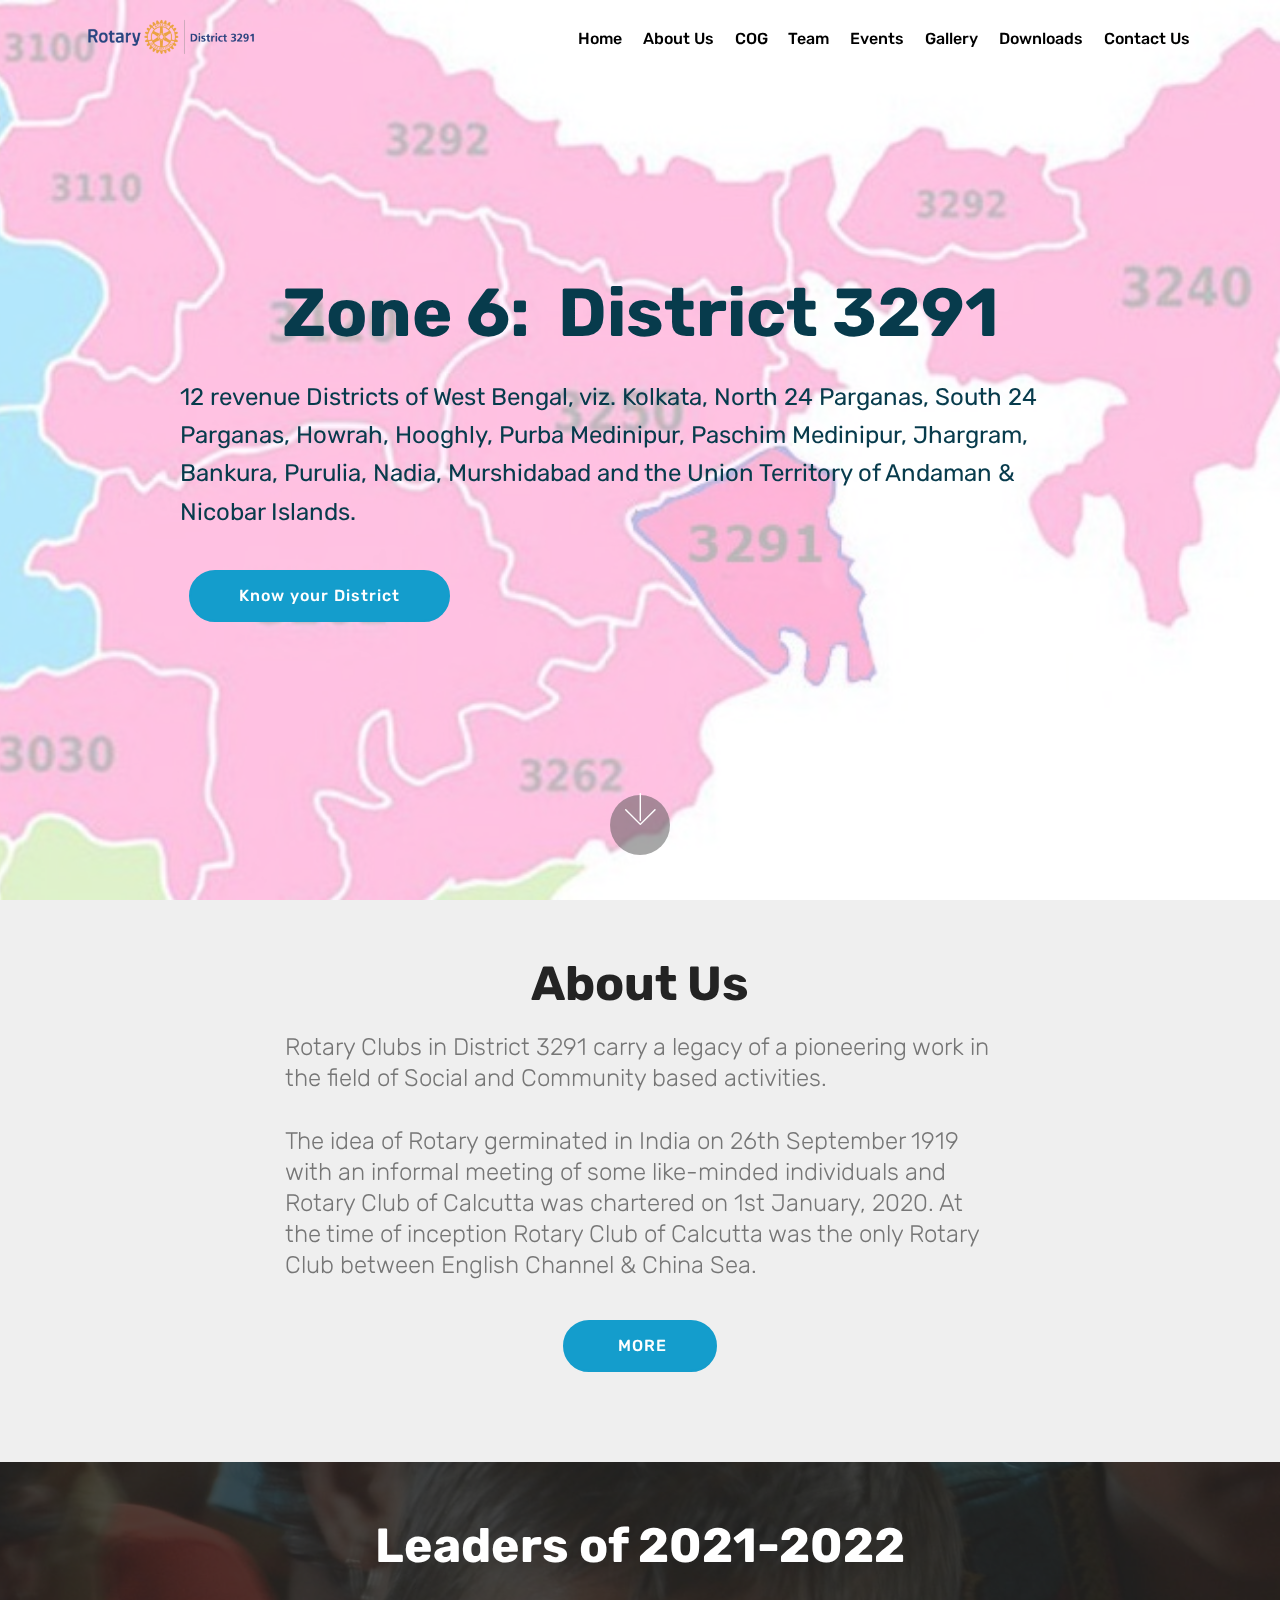
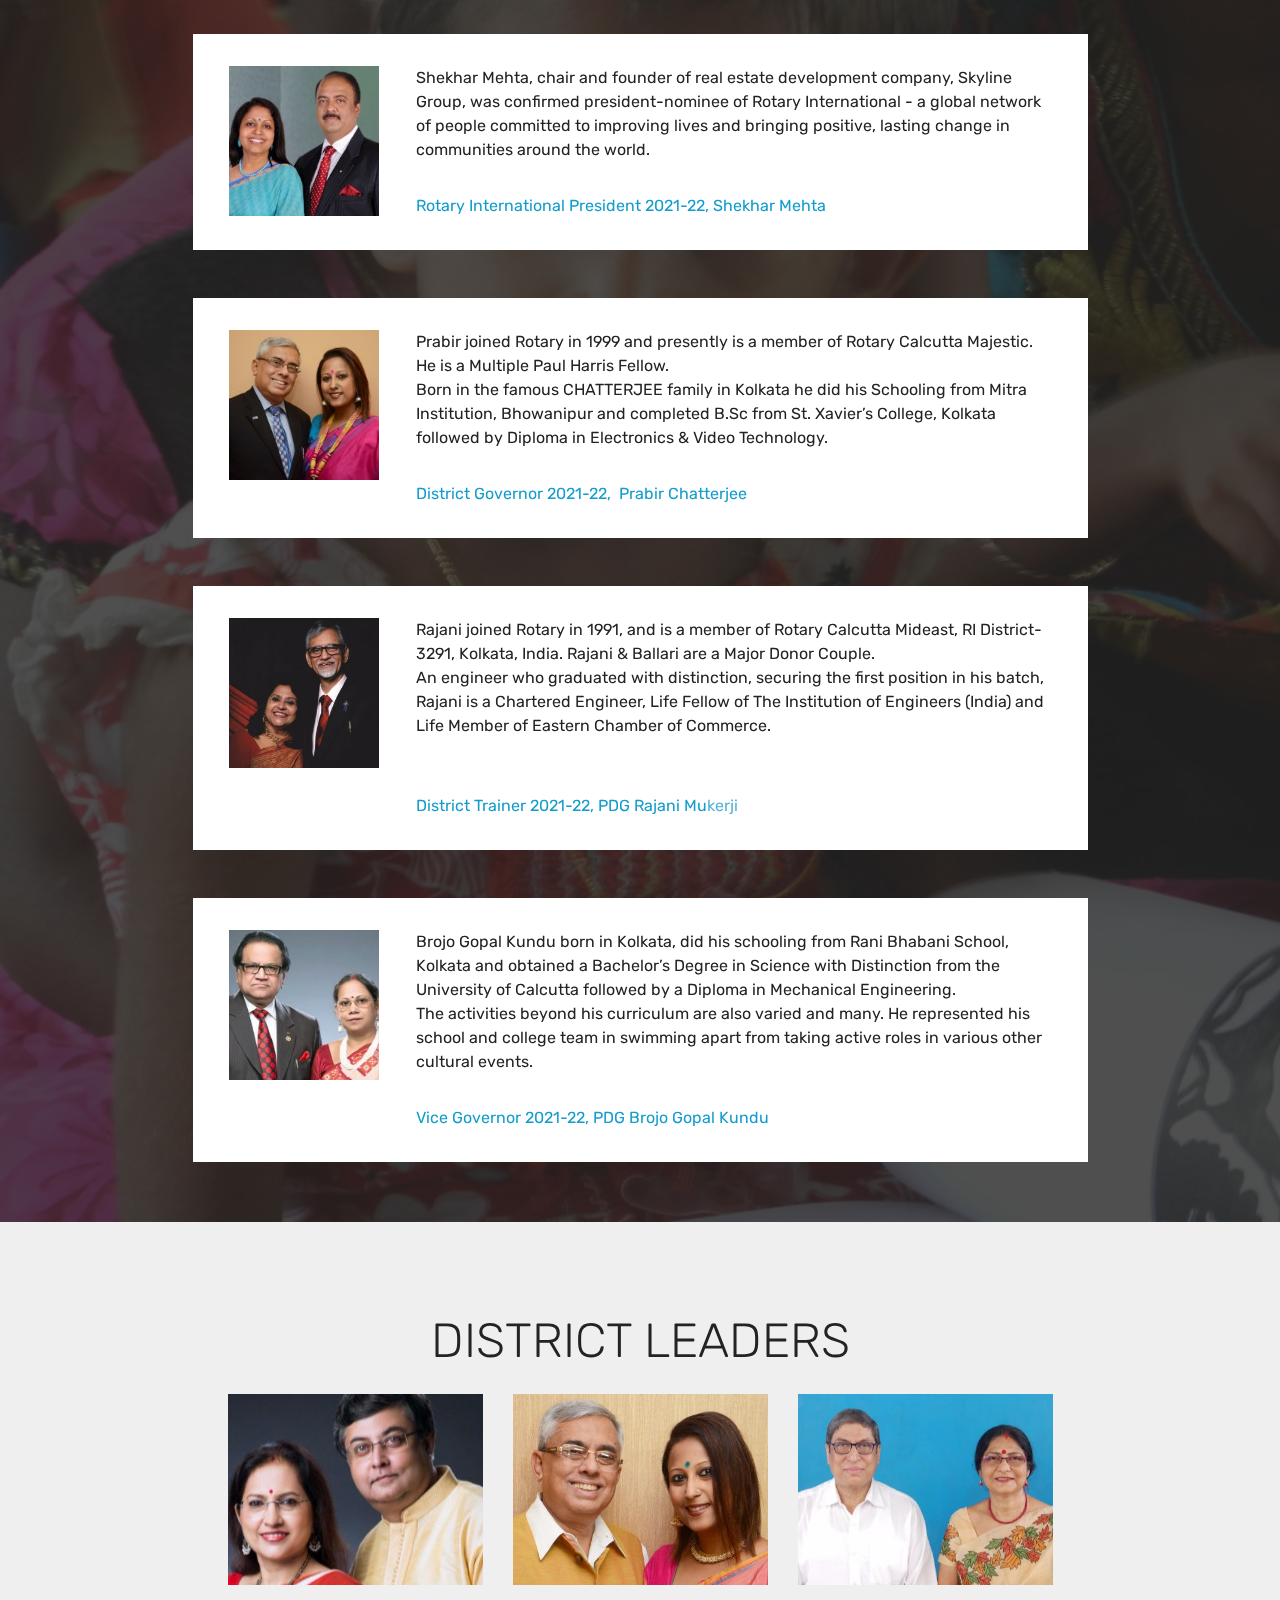
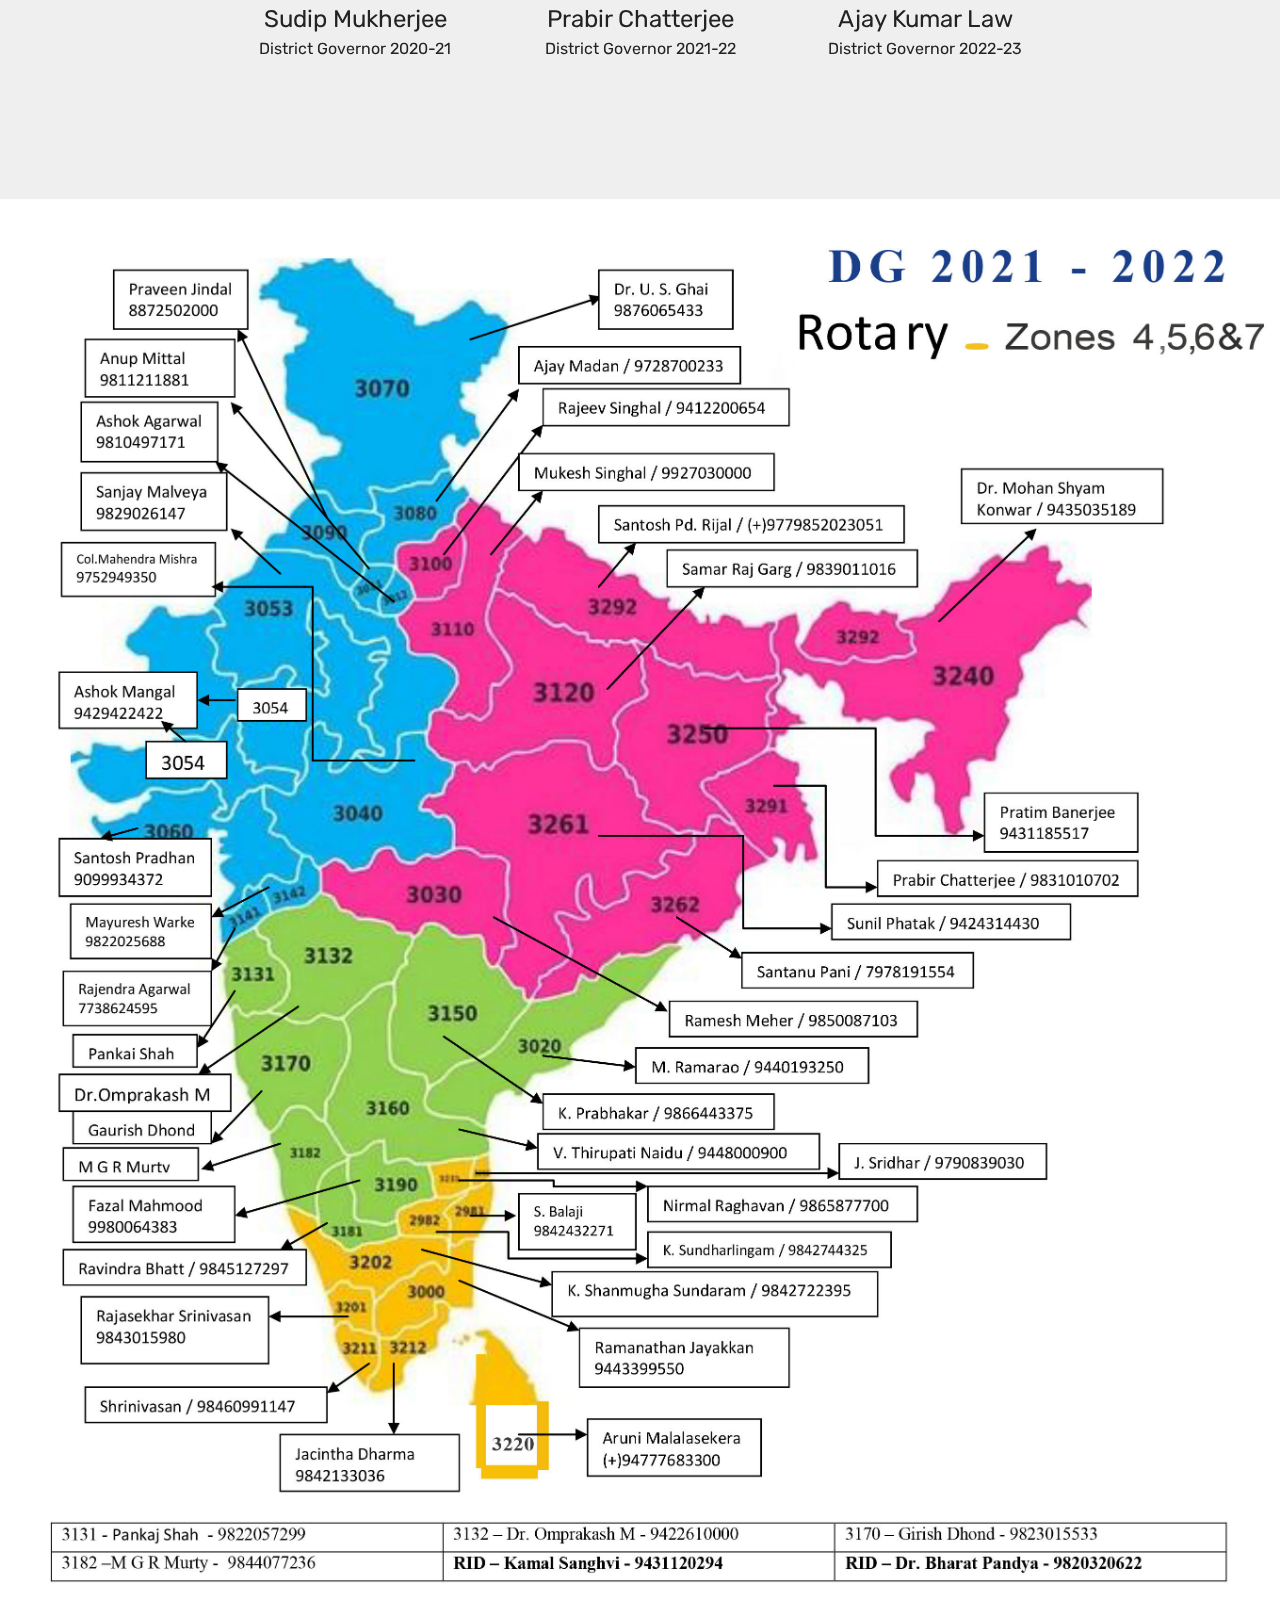
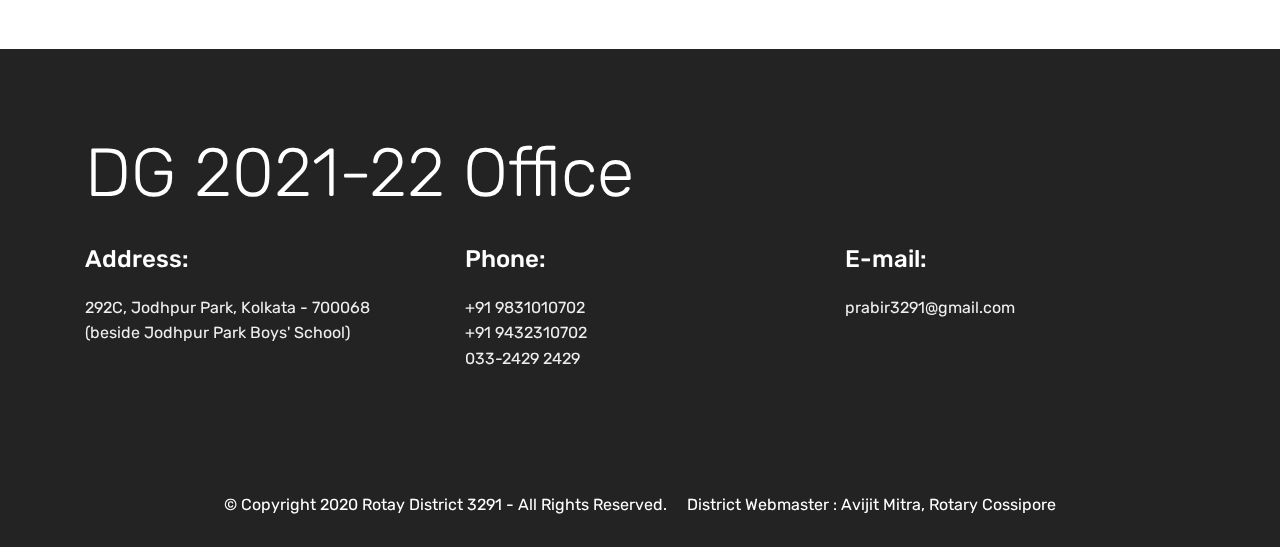
==== index.html @ 3cdf20ad "create github pages" ====
<!DOCTYPE html>
<html  >
<head>
  <!-- Site made with Mobirise Website Builder v4.12.3, https://mobirise.com -->
  <meta charset="UTF-8">
  <meta http-equiv="X-UA-Compatible" content="IE=edge">
  <meta name="generator" content="Mobirise v4.12.3, mobirise.com">
  <meta name="viewport" content="width=device-width, initial-scale=1, minimum-scale=1">
  <link rel="shortcut icon" href="assets/images/topbar-leftlogo-1.png" type="image/x-icon">
  <meta name="description" content="">
  
  
  <title>Home</title>
  <link rel="stylesheet" href="assets/web/assets/mobirise-icons/mobirise-icons.css">
  <link rel="stylesheet" href="assets/bootstrap/css/bootstrap.min.css">
  <link rel="stylesheet" href="assets/bootstrap/css/bootstrap-grid.min.css">
  <link rel="stylesheet" href="assets/bootstrap/css/bootstrap-reboot.min.css">
  <link rel="stylesheet" href="assets/socicon/css/styles.css">
  <link rel="stylesheet" href="assets/tether/tether.min.css">
  <link rel="stylesheet" href="assets/dropdown/css/style.css">
  <link rel="stylesheet" href="assets/theme/css/style.css">
  <link rel="preload" as="style" href="assets/mobirise/css/mbr-additional.css"><link rel="stylesheet" href="assets/mobirise/css/mbr-additional.css" type="text/css">
  
  
  
</head>
<body>
  <section class="menu cid-s2C6BsHjfB" once="menu" id="menu2-0">

    

    <nav class="navbar navbar-expand beta-menu navbar-dropdown align-items-center navbar-fixed-top navbar-toggleable-sm bg-color transparent">
        <button class="navbar-toggler navbar-toggler-right" type="button" data-toggle="collapse" data-target="#navbarSupportedContent" aria-controls="navbarSupportedContent" aria-expanded="false" aria-label="Toggle navigation">
            <div class="hamburger">
                <span></span>
                <span></span>
                <span></span>
                <span></span>
            </div>
        </button>
        <div class="menu-logo">
            <div class="navbar-brand">
                <span class="navbar-logo">
                    <a href="http://rotary3291.org">
                        <img src="assets/images/topbar-leftlogo-1.png" alt="Mobirise" title="" style="height: 3.8rem;">
                    </a>
                </span>
                
            </div>
        </div>
        <div class="collapse navbar-collapse" id="navbarSupportedContent">
            <ul class="navbar-nav nav-dropdown nav-right" data-app-modern-menu="true"><li class="nav-item">
                    <a class="nav-link link text-black display-4" href="index.html">
                        Home</a>
                </li>
                <li class="nav-item">
                    <a class="nav-link link text-black display-4" href="index.html#content4-g">
                        About Us
                    </a>
                </li><li class="nav-item"><a class="nav-link link text-black display-4" href="#top">
                        COG</a></li><li class="nav-item"><a class="nav-link link text-black display-4" href="#top">
                        Team</a></li><li class="nav-item"><a class="nav-link link text-black display-4" href="page7.html">
                        Events</a></li><li class="nav-item"><a class="nav-link link text-black display-4" href="page8.html">
                        Gallery</a></li><li class="nav-item"><a class="nav-link link text-black display-4" href="page3.html">Downloads</a></li><li class="nav-item"><a class="nav-link link text-black display-4" href="index.html#contacts2-i">Contact Us</a></li></ul>
            
        </div>
    </nav>
</section>

<section class="engine"><a href="https://mobirise.info/t">free amp templates</a></section><section class="cid-s2CjEfS41H mbr-fullscreen mbr-parallax-background" id="header2-1">

    

    <div class="mbr-overlay" style="opacity: 0.7; background-color: rgb(255, 255, 255);"></div>

    <div class="container align-center">
        <div class="row justify-content-md-center">
            <div class="mbr-white col-md-10">
                <h1 class="mbr-section-title mbr-bold pb-3 mbr-fonts-style display-1">Zone 6: &nbsp;District 3291</h1>
                
                <p class="mbr-text pb-3 mbr-fonts-style display-5">
                    12 revenue Districts of West Bengal, viz. Kolkata, North 24 Parganas, South 24 Parganas, Howrah, Hooghly, Purba Medinipur, Paschim Medinipur, Jhargram, Bankura, Purulia, Nadia, Murshidabad and the Union Territory of Andaman &amp; Nicobar Islands. 
                </p>
                <div class="mbr-section-btn"><a class="btn btn-md btn-primary display-4" href="page9.html">Know your District</a></div>
            </div>
        </div>
    </div>
    <div class="mbr-arrow hidden-sm-down" aria-hidden="true">
        <a href="#next">
            <i class="mbri-down mbr-iconfont"></i>
        </a>
    </div>
</section>

<section class="mbr-section content4 cid-s2OYn6eWuc" id="content4-g">

    

    <div class="container">
        <div class="media-container-row">
            <div class="title col-12 col-md-8">
                <h2 class="align-center pb-3 mbr-fonts-style display-2"><strong>
                    About Us</strong></h2>
                <h3 class="mbr-section-subtitle align-center mbr-light mbr-fonts-style display-5">Rotary Clubs in District 3291 carry a legacy of a pioneering work in the field of Social and Community based activities.<br><br> 
<div>
</div><div>The idea of Rotary germinated in India on 26th September 1919 with an informal meeting of some like-minded individuals and Rotary Club of Calcutta was chartered on 1st January, 2020. At the time of inception Rotary Club of Calcutta was the only Rotary Club between English Channel &amp; China Sea.
</div><div><span style="font-size: 1.5rem;"></span></div></h3>
                <div class="mbr-section-btn align-center py-4"><a class="btn btn-primary display-4" href="page4.html">&nbsp;MORE</a></div>
            </div>
        </div>
    </div>
</section>

<section class="testimonials4 cid-s2Oirqwtlj" id="testimonials4-a">

  

  <div class="mbr-overlay" style="opacity: 0.8; background-color: rgb(35, 35, 35);">
  </div>
  <div class="container">
    <h2 class="pb-3 mbr-fonts-style mbr-white align-center display-2"><strong>Leaders of 2021-2022</strong></h2>
    
    <div class="col-md-10 testimonials-container"> 
      

      
    <div class="testimonials-item">
        <div class="user row">
          <div class="col-lg-3 col-md-4">
            <div class="user_image">
              <img src="assets/images/005-2-300x214.jpeg" alt="" title="">
            </div>
          </div>
          <div class="testimonials-caption col-lg-9 col-md-8">
            <div class="user_text ">
              <p class="mbr-fonts-style  display-7">Shekhar Mehta, chair and founder of real estate development company, Skyline Group, was confirmed president-nominee of Rotary International - a global network of people committed to improving lives and bringing positive, lasting change in communities around the world.</p>
            </div>
            <div class="user_name mbr-bold mbr-fonts-style align-left pt-3 display-7">
                 <a href="page2.html">Rotary International President 2021-22, Shekhar Mehta</a></div>
            
          </div>
        </div>
      </div><div class="testimonials-item">
        <div class="user row">
          <div class="col-lg-3 col-md-4">
            <div class="user_image">
              <img src="assets/images/2-4-300x199.jpeg" alt="" title="">
            </div>
          </div>
          <div class="testimonials-caption col-lg-9 col-md-8">
            <div class="user_text">
              <p class="mbr-fonts-style  display-7">Prabir joined Rotary in 1999 and presently is a member of Rotary Calcutta Majestic. He is a Multiple Paul Harris Fellow. <br>Born in the famous CHATTERJEE family in Kolkata he did his Schooling from Mitra Institution, Bhowanipur and completed B.Sc from St. Xavier’s College, Kolkata followed by Diploma in Electronics &amp; Video Technology.&nbsp;</p>
            </div>
            <div class="user_name mbr-bold mbr-fonts-style align-left pt-3 display-7"><a href="page1.html">District Governor 2021-22, &nbsp;Prabir Chatterjee</a></div>
            
          </div>
        </div>
      </div><div class="testimonials-item">
        <div class="user row">
          <div class="col-lg-3 col-md-4">
            <div class="user_image">
              <img src="assets/images/rm-bm-14a-300x272.jpeg" alt="" title="">
            </div>
          </div>
          <div class="testimonials-caption col-lg-9 col-md-8">
            <div class="user_text">
              <p class="mbr-fonts-style  display-7">Rajani joined Rotary in 1991, and is a member of Rotary Calcutta Mideast, RI District-3291, Kolkata, India. Rajani &amp; Ballari are a Major Donor Couple.<br>An engineer who graduated with distinction, securing the first position in his batch, Rajani is a Chartered Engineer, Life Fellow of The Institution of Engineers (India) and Life Member of Eastern Chamber of Commerce.<br></p>
            </div>
            <div class="user_name mbr-bold mbr-fonts-style align-left pt-3 display-7"><br><a href="page5.html">District Trainer 2021-22, PDG Rajani Mu</a><span style="font-weight: normal;">kerji</span></div>
            
          </div>
        </div>
      </div><div class="testimonials-item">
        <div class="user row">
          <div class="col-lg-3 col-md-4">
            <div class="user_image">
              <img src="assets/images/bgk-300x214.jpeg" alt="" title="">
            </div>
          </div>
          <div class="testimonials-caption col-lg-9 col-md-8">
            <div class="user_text">
              <p class="mbr-fonts-style  display-7">Brojo Gopal Kundu born in Kolkata, did his schooling from Rani Bhabani School, Kolkata and obtained a Bachelor’s Degree in Science with Distinction from the University of Calcutta followed by a Diploma in Mechanical Engineering. <br>The activities beyond his curriculum are also varied and many. He represented his school and college team in swimming apart from taking active roles in various other cultural events. &nbsp;<br></p>
            </div>
            <div class="user_name mbr-bold mbr-fonts-style align-left pt-3 display-7"><a href="page6.html">Vice Governor 2021-22, PDG Brojo Gopal Kundu</a></div>
            
          </div>
        </div>
      </div></div>
  </div>
</section>

<section class="team1 cid-s2OCVdUwJq" id="team1-b">
    
    
    
    <div class="container align-center">
        <h2 class="pb-3 mbr-fonts-style mbr-section-title display-2">&nbsp;DISTRICT LEADERS&nbsp;</h2>
        
        <div class="row media-row">
            
        <div class="team-item col-lg-3 col-md-6">
                <div class="item-image">
                    <img src="assets/images/dge1-1-510x399.jpeg" alt="" title="">
                </div>
                <div class="item-caption py-3">
                    <div class="item-name px-2">
                        <p class="mbr-fonts-style display-5">
                           Sudip Mukherjee</p>
                    </div>
                    <div class="item-role px-2">
                        <p>District&nbsp;Governor 2020-21</p>
                    </div>
                    
                </div>
            </div><div class="team-item col-lg-3 col-md-6">
                <div class="item-image">
                    <img src="assets/images/prabirda2-510x530.jpeg" alt="" title="">
                </div>
                <div class="item-caption py-3">
                    <div class="item-name px-2">
                        <p class="mbr-fonts-style display-5">
                           Prabir Chatterjee</p>
                    </div>
                    <div class="item-role px-2">
                        <p>District Governor 2021-22</p>
                    </div>
                    
                </div>
            </div><div class="team-item col-lg-3 col-md-6">
                <div class="item-image">
                    <img src="assets/images/ajay-2-510x313.jpeg" alt="" title="">
                </div>
                <div class="item-caption py-3">
                    <div class="item-name px-2">
                        <p class="mbr-fonts-style display-5">
                           Ajay Kumar Law</p>
                    </div>
                    <div class="item-role px-2">
                        <p>District Governor 2022-23</p>
                    </div>
                    
                </div>
            </div></div>    
    </div>
</section>

<section class="cid-s2ZFSuMuQw" id="image2-11">

    

    <figure class="mbr-figure">
        <div class="image-block" style="width: 100%;">
            <img src="assets/images/dg-details-with-india-map-2717x3077.jpg" alt="Mobirise" title="">
            
        </div>
    </figure>
</section>

<section class="mbr-section contacts2 cid-s2P0OBvdbD" id="contacts2-i">
    <!---->
    
    <!---->
    <!--Overlay-->
    
    <!--Container-->
    <div class="container">
        <div class="row">
            <!--Titles-->
            <div class="title col-12">
                <h2 class="align-left mbr-fonts-style display-1">
                    DG 2021-22 Office</h2>
                
            </div>
            <div class="col-12">
                <div class="row justify-content-center">
                    <div class="col-12 col-md-4">
                        <div class="b b-adress">
                            <h5 class="align-left mbr-fonts-style m-0 display-5">
                                Address:
                            </h5>
                            <p class="mbr-text align-left mbr-fonts-style display-7">292C, Jodhpur Park, Kolkata - 700068<br>(beside Jodhpur Park Boys' School)</p>
                        </div>
                    </div>
                    <div class="col-12 col-md-4">
                        <div class="b b-phone">
                            <h5 class="align-left mbr-fonts-style m-0 display-5">
                                Phone:
                            </h5>
                            <p class="mbr-text align-left mbr-fonts-style display-7">
                                +91 9831010702<br>+91 9432310702<br>033-2429 2429</p>
                        </div>
                    </div>
                    <div class="col-12 col-md-4">
                        <div class="b b-mail">
                            <h5 class="align-left mbr-fonts-style m-0 display-5">
                                E-mail:
                            </h5>
                            <p class="mbr-text align-left mbr-fonts-style display-7">
                                prabir3291@gmail.com</p>
                        </div>
                    </div>
                </div>
            </div>
        </div>
    </div>
</section>

<section once="footers" class="cid-s2P0wBB7hu" id="footer6-h">

    

    

    <div class="container">
        <div class="media-container-row align-center mbr-white">
            <div class="col-12">
                <p class="mbr-text mb-0 mbr-fonts-style display-7">
                    © Copyright 2020 Rotay District 3291 - All Rights Reserved. &nbsp; &nbsp; District Webmaster : Avijit Mitra, Rotary Cossipore</p>
            </div>
        </div>
    </div>
</section>


  <script src="assets/web/assets/jquery/jquery.min.js"></script>
  <script src="assets/popper/popper.min.js"></script>
  <script src="assets/bootstrap/js/bootstrap.min.js"></script>
  <script src="assets/tether/tether.min.js"></script>
  <script src="assets/dropdown/js/nav-dropdown.js"></script>
  <script src="assets/dropdown/js/navbar-dropdown.js"></script>
  <script src="assets/touchswipe/jquery.touch-swipe.min.js"></script>
  <script src="assets/parallax/jarallax.min.js"></script>
  <script src="assets/smoothscroll/smooth-scroll.js"></script>
  <script src="assets/theme/js/script.js"></script>
  
  
</body>
</html>
---- assets/web/assets/mobirise-icons/mobirise-icons.css ----
@font-face {
  font-family: 'MobiriseIcons';
  src:  url('mobirise-icons.eot?spat4u');
  src:  url('mobirise-icons.eot?spat4u#iefix') format('embedded-opentype'),
    url('mobirise-icons.ttf?spat4u') format('truetype'),
    url('mobirise-icons.woff?spat4u') format('woff'),
    url('mobirise-icons.svg?spat4u#MobiriseIcons') format('svg');
  font-weight: normal;
  font-style: normal;
  font-display: swap;
}

[class^="mbri-"], [class*=" mbri-"] {
  /* use !important to prevent issues with browser extensions that change fonts */
  font-family: MobiriseIcons !important;
  speak: none;
  font-style: normal;
  font-weight: normal;
  font-variant: normal;
  text-transform: none;
  line-height: 1;

  /* Better Font Rendering =========== */
  -webkit-font-smoothing: antialiased;
  -moz-osx-font-smoothing: grayscale;
}

.mbri-add-submenu:before {
  content: "\e900";
}
.mbri-alert:before {
  content: "\e901";
}
.mbri-align-center:before {
  content: "\e902";
}
.mbri-align-justify:before {
  content: "\e903";
}
.mbri-align-left:before {
  content: "\e904";
}
.mbri-align-right:before {
  content: "\e905";
}
.mbri-android:before {
  content: "\e906";
}
.mbri-apple:before {
  content: "\e907";
}
.mbri-arrow-down:before {
  content: "\e908";
}
.mbri-arrow-next:before {
  content: "\e909";
}
.mbri-arrow-prev:before {
  content: "\e90a";
}
.mbri-arrow-up:before {
  content: "\e90b";
}
.mbri-bold:before {
  content: "\e90c";
}
.mbri-bookmark:before {
  content: "\e90d";
}
.mbri-bootstrap:before {
  content: "\e90e";
}
.mbri-briefcase:before {
  content: "\e90f";
}
.mbri-browse:before {
  content: "\e910";
}
.mbri-bulleted-list:before {
  content: "\e911";
}
.mbri-calendar:before {
  content: "\e912";
}
.mbri-camera:before {
  content: "\e913";
}
.mbri-cart-add:before {
  content: "\e914";
}
.mbri-cart-full:before {
  content: "\e915";
}
.mbri-cash:before {
  content: "\e916";
}
.mbri-change-style:before {
  content: "\e917";
}
.mbri-chat:before {
  content: "\e918";
}
.mbri-clock:before {
  content: "\e919";
}
.mbri-close:before {
  content: "\e91a";
}
.mbri-cloud:before {
  content: "\e91b";
}
.mbri-code:before {
  content: "\e91c";
}
.mbri-contact-form:before {
  content: "\e91d";
}
.mbri-credit-card:before {
  content: "\e91e";
}
.mbri-cursor-click:before {
  content: "\e91f";
}
.mbri-cust-feedback:before {
  content: "\e920";
}
.mbri-database:before {
  content: "\e921";
}
.mbri-delivery:before {
  content: "\e922";
}
.mbri-desktop:before {
  content: "\e923";
}
.mbri-devices:before {
  content: "\e924";
}
.mbri-down:before {
  content: "\e925";
}
.mbri-download:before {
  content: "\e989";
}
.mbri-drag-n-drop:before {
  content: "\e927";
}
.mbri-drag-n-drop2:before {
  content: "\e928";
}
.mbri-edit:before {
  content: "\e929";
}
.mbri-edit2:before {
  content: "\e92a";
}
.mbri-error:before {
  content: "\e92b";
}
.mbri-extension:before {
  content: "\e92c";
}
.mbri-features:before {
  content: "\e92d";
}
.mbri-file:before {
  content: "\e92e";
}
.mbri-flag:before {
  content: "\e92f";
}
.mbri-folder:before {
  content: "\e930";
}
.mbri-gift:before {
  content: "\e931";
}
.mbri-github:before {
  content: "\e932";
}
.mbri-globe:before {
  content: "\e933";
}
.mbri-globe-2:before {
  content: "\e934";
}
.mbri-growing-chart:before {
  content: "\e935";
}
.mbri-hearth:before {
  content: "\e936";
}
.mbri-help:before {
  content: "\e937";
}
.mbri-home:before {
  content: "\e938";
}
.mbri-hot-cup:before {
  content: "\e939";
}
.mbri-idea:before {
  content: "\e93a";
}
.mbri-image-gallery:before {
  content: "\e93b";
}
.mbri-image-slider:before {
  content: "\e93c";
}
.mbri-info:before {
  content: "\e93d";
}
.mbri-italic:before {
  content: "\e93e";
}
.mbri-key:before {
  content: "\e93f";
}
.mbri-laptop:before {
  content: "\e940";
}
.mbri-layers:before {
  content: "\e941";
}
.mbri-left-right:before {
  content: "\e942";
}
.mbri-left:before {
  content: "\e943";
}
.mbri-letter:before {
  content: "\e944";
}
.mbri-like:before {
  content: "\e945";
}
.mbri-link:before {
  content: "\e946";
}
.mbri-lock:before {
  content: "\e947";
}
.mbri-login:before {
  content: "\e948";
}
.mbri-logout:before {
  content: "\e949";
}
.mbri-magic-stick:before {
  content: "\e94a";
}
.mbri-map-pin:before {
  content: "\e94b";
}
.mbri-menu:before {
  content: "\e94c";
}
.mbri-mobile:before {
  content: "\e94d";
}
.mbri-mobile2:before {
  content: "\e94e";
}
.mbri-mobirise:before {
  content: "\e94f";
}
.mbri-more-horizontal:before {
  content: "\e950";
}
.mbri-more-vertical:before {
  content: "\e951";
}
.mbri-music:before {
  content: "\e952";
}
.mbri-new-file:before {
  content: "\e953";
}
.mbri-numbered-list:before {
  content: "\e954";
}
.mbri-opened-folder:before {
  content: "\e955";
}
.mbri-pages:before {
  content: "\e956";
}
.mbri-paper-plane:before {
  content: "\e957";
}
.mbri-paperclip:before {
  content: "\e958";
}
.mbri-photo:before {
  content: "\e959";
}
.mbri-photos:before {
  content: "\e95a";
}
.mbri-pin:before {
  content: "\e95b";
}
.mbri-play:before {
  content: "\e95c";
}
.mbri-plus:before {
  content: "\e95d";
}
.mbri-preview:before {
  content: "\e95e";
}
.mbri-print:before {
  content: "\e95f";
}
.mbri-protect:before {
  content: "\e960";
}
.mbri-question:before {
  content: "\e961";
}
.mbri-quote-left:before {
  content: "\e962";
}
.mbri-quote-right:before {
  content: "\e963";
}
.mbri-refresh:before {
  content: "\e964";
}
.mbri-responsive:before {
  content: "\e965";
}
.mbri-right:before {
  content: "\e966";
}
.mbri-rocket:before {
  content: "\e967";
}
.mbri-sad-face:before {
  content: "\e968";
}
.mbri-sale:before {
  content: "\e969";
}
.mbri-save:before {
  content: "\e96a";
}
.mbri-search:before {
  content: "\e96b";
}
.mbri-setting:before {
  content: "\e96c";
}
.mbri-setting2:before {
  content: "\e96d";
}
.mbri-setting3:before {
  content: "\e96e";
}
.mbri-share:before {
  content: "\e96f";
}
.mbri-shopping-bag:before {
  content: "\e970";
}
.mbri-shopping-basket:before {
  content: "\e971";
}
.mbri-shopping-cart:before {
  content: "\e972";
}
.mbri-sites:before {
  content: "\e973";
}
.mbri-smile-face:before {
  content: "\e974";
}
.mbri-speed:before {
  content: "\e975";
}
.mbri-star:before {
  content: "\e976";
}
.mbri-success:before {
  content: "\e977";
}
.mbri-sun:before {
  content: "\e978";
}
.mbri-sun2:before {
  content: "\e979";
}
.mbri-tablet:before {
  content: "\e97a";
}
.mbri-tablet-vertical:before {
  content: "\e97b";
}
.mbri-target:before {
  content: "\e97c";
}
.mbri-timer:before {
  content: "\e97d";
}
.mbri-to-ftp:before {
  content: "\e97e";
}
.mbri-to-local-drive:before {
  content: "\e97f";
}
.mbri-touch-swipe:before {
  content: "\e980";
}
.mbri-touch:before {
  content: "\e981";
}
.mbri-trash:before {
  content: "\e982";
}
.mbri-underline:before {
  content: "\e983";
}
.mbri-unlink:before {
  content: "\e984";
}
.mbri-unlock:before {
  content: "\e985";
}
.mbri-up-down:before {
  content: "\e986";
}
.mbri-up:before {
  content: "\e987";
}
.mbri-update:before {
  content: "\e988";
}
.mbri-upload:before {
 content: "\e926"; 
}
.mbri-user:before {
  content: "\e98a";
}
.mbri-user2:before {
  content: "\e98b";
}
.mbri-users:before {
  content: "\e98c";
}
.mbri-video:before {
  content: "\e98d";
}
.mbri-video-play:before {
  content: "\e98e";
}
.mbri-watch:before {
  content: "\e98f";
}
.mbri-website-theme:before {
  content: "\e990";
}
.mbri-wifi:before {
  content: "\e991";
}
.mbri-windows:before {
  content: "\e992";
}
.mbri-zoom-out:before {
  content: "\e993";
}
.mbri-redo:before {
  content: "\e994";
}
.mbri-undo:before {
  content: "\e995";
}
---- assets/socicon/css/styles.css ----
@charset "UTF-8";

@font-face {
  font-family: 'Socicon';
  src:  url('../fonts/socicon.eot');
  src:  url('../fonts/socicon.eot?#iefix') format('embedded-opentype'),
    url('../fonts/socicon.woff2') format('woff2'),
    url('../fonts/socicon.ttf') format('truetype'),
    url('../fonts/socicon.woff') format('woff'),
    url('../fonts/socicon.svg#socicon') format('svg');
  font-weight: normal;
  font-style: normal;
}

[data-icon]:before {
  font-family: "socicon" !important;
  content: attr(data-icon);
  font-style: normal !important;
  font-weight: normal !important;
  font-variant: normal !important;
  text-transform: none !important;
  speak: none;
  line-height: 1;
  -webkit-font-smoothing: antialiased;
  -moz-osx-font-smoothing: grayscale;
}

[class^="socicon-"], [class*=" socicon-"] {
  /* use !important to prevent issues with browser extensions that change fonts */
  font-family: 'Socicon' !important;
  speak: none;
  font-style: normal;
  font-weight: normal;
  font-variant: normal;
  text-transform: none;
  line-height: 1;

  /* Better Font Rendering =========== */
  -webkit-font-smoothing: antialiased;
  -moz-osx-font-smoothing: grayscale;
}

.socicon-eitaa:before {
  content: "\e97c";
}
.socicon-soroush:before {
  content: "\e97d";
}
.socicon-bale:before {
  content: "\e97e";
}
.socicon-zazzle:before {
  content: "\e97b";
}
.socicon-society6:before {
  content: "\e97a";
}
.socicon-redbubble:before {
  content: "\e979";
}
.socicon-avvo:before {
  content: "\e978";
}
.socicon-stitcher:before {
  content: "\e977";
}
.socicon-googlehangouts:before {
  content: "\e974";
}
.socicon-dlive:before {
  content: "\e975";
}
.socicon-vsco:before {
  content: "\e976";
}
.socicon-flipboard:before {
  content: "\e973";
}
.socicon-ubuntu:before {
  content: "\e958";
}
.socicon-artstation:before {
  content: "\e959";
}
.socicon-invision:before {
  content: "\e95a";
}
.socicon-torial:before {
  content: "\e95b";
}
.socicon-collectorz:before {
  content: "\e95c";
}
.socicon-seenthis:before {
  content: "\e95d";
}
.socicon-googleplaymusic:before {
  content: "\e95e";
}
.socicon-debian:before {
  content: "\e95f";
}
.socicon-filmfreeway:before {
  content: "\e960";
}
.socicon-gnome:before {
  content: "\e961";
}
.socicon-itchio:before {
  content: "\e962";
}
.socicon-jamendo:before {
  content: "\e963";
}
.socicon-mix:before {
  content: "\e964";
}
.socicon-sharepoint:before {
  content: "\e965";
}
.socicon-tinder:before {
  content: "\e966";
}
.socicon-windguru:before {
  content: "\e967";
}
.socicon-cdbaby:before {
  content: "\e968";
}
.socicon-elementaryos:before {
  content: "\e969";
}
.socicon-stage32:before {
  content: "\e96a";
}
.socicon-tiktok:before {
  content: "\e96b";
}
.socicon-gitter:before {
  content: "\e96c";
}
.socicon-letterboxd:before {
  content: "\e96d";
}
.socicon-threema:before {
  content: "\e96e";
}
.socicon-splice:before {
  content: "\e96f";
}
.socicon-metapop:before {
  content: "\e970";
}
.socicon-naver:before {
  content: "\e971";
}
.socicon-remote:before {
  content: "\e972";
}
.socicon-internet:before {
  content: "\e957";
}
.socicon-moddb:before {
  content: "\e94b";
}
.socicon-indiedb:before {
  content: "\e94c";
}
.socicon-traxsource:before {
  content: "\e94d";
}
.socicon-gamefor:before {
  content: "\e94e";
}
.socicon-pixiv:before {
  content: "\e94f";
}
.socicon-myanimelist:before {
  content: "\e950";
}
.socicon-blackberry:before {
  content: "\e951";
}
.socicon-wickr:before {
  content: "\e952";
}
.socicon-spip:before {
  content: "\e953";
}
.socicon-napster:before {
  content: "\e954";
}
.socicon-beatport:before {
  content: "\e955";
}
.socicon-hackerone:before {
  content: "\e956";
}
.socicon-hackernews:before {
  content: "\e946";
}
.socicon-smashwords:before {
  content: "\e947";
}
.socicon-kobo:before {
  content: "\e948";
}
.socicon-bookbub:before {
  content: "\e949";
}
.socicon-mailru:before {
  content: "\e94a";
}
.socicon-gitlab:before {
  content: "\e945";
}
.socicon-instructables:before {
  content: "\e944";
}
.socicon-portfolio:before {
  content: "\e943";
}
.socicon-codered:before {
  content: "\e940";
}
.socicon-origin:before {
  content: "\e941";
}
.socicon-nextdoor:before {
  content: "\e942";
}
.socicon-udemy:before {
  content: "\e93f";
}
.socicon-livemaster:before {
  content: "\e93e";
}
.socicon-crunchbase:before {
  content: "\e93b";
}
.socicon-homefy:before {
  content: "\e93c";
}
.socicon-calendly:before {
  content: "\e93d";
}
.socicon-realtor:before {
  content: "\e90f";
}
.socicon-tidal:before {
  content: "\e910";
}
.socicon-qobuz:before {
  content: "\e911";
}
.socicon-natgeo:before {
  content: "\e912";
}
.socicon-mastodon:before {
  content: "\e913";
}
.socicon-unsplash:before {
  content: "\e914";
}
.socicon-homeadvisor:before {
  content: "\e915";
}
.socicon-angieslist:before {
  content: "\e916";
}
.socicon-codepen:before {
  content: "\e917";
}
.socicon-slack:before {
  content: "\e918";
}
.socicon-openaigym:before {
  content: "\e919";
}
.socicon-logmein:before {
  content: "\e91a";
}
.socicon-fiverr:before {
  content: "\e91b";
}
.socicon-gotomeeting:before {
  content: "\e91c";
}
.socicon-aliexpress:before {
  content: "\e91d";
}
.socicon-guru:before {
  content: "\e91e";
}
.socicon-appstore:before {
  content: "\e91f";
}
.socicon-homes:before {
  content: "\e920";
}
.socicon-zoom:before {
  content: "\e921";
}
.socicon-alibaba:before {
  content: "\e922";
}
.socicon-craigslist:before {
  content: "\e923";
}
.socicon-wix:before {
  content: "\e924";
}
.socicon-redfin:before {
  content: "\e925";
}
.socicon-googlecalendar:before {
  content: "\e926";
}
.socicon-shopify:before {
  content: "\e927";
}
.socicon-freelancer:before {
  content: "\e928";
}
.socicon-seedrs:before {
  content: "\e929";
}
.socicon-bing:before {
  content: "\e92a";
}
.socicon-doodle:before {
  content: "\e92b";
}
.socicon-bonanza:before {
  content: "\e92c";
}
.socicon-squarespace:before {
  content: "\e92d";
}
.socicon-toptal:before {
  content: "\e92e";
}
.socicon-gust:before {
  content: "\e92f";
}
.socicon-ask:before {
  content: "\e930";
}
.socicon-trulia:before {
  content: "\e931";
}
.socicon-loomly:before {
  content: "\e932";
}
.socicon-ghost:before {
  content: "\e933";
}
.socicon-upwork:before {
  content: "\e934";
}
.socicon-fundable:before {
  content: "\e935";
}
.socicon-booking:before {
  content: "\e936";
}
.socicon-googlemaps:before {
  content: "\e937";
}
.socicon-zillow:before {
  content: "\e938";
}
.socicon-niconico:before {
  content: "\e939";
}
.socicon-toneden:before {
  content: "\e93a";
}
.socicon-augment:before {
  content: "\e908";
}
.socicon-bitbucket:before {
  content: "\e909";
}
.socicon-fyuse:before {
  content: "\e90a";
}
.socicon-yt-gaming:before {
  content: "\e90b";
}
.socicon-sketchfab:before {
  content: "\e90c";
}
.socicon-mobcrush:before {
  content: "\e90d";
}
.socicon-microsoft:before {
  content: "\e90e";
}
.socicon-pandora:before {
  content: "\e907";
}
.socicon-messenger:before {
  content: "\e906";
}
.socicon-gamewisp:before {
  content: "\e905";
}
.socicon-bloglovin:before {
  content: "\e904";
}
.socicon-tunein:before {
  content: "\e903";
}
.socicon-gamejolt:before {
  content: "\e901";
}
.socicon-trello:before {
  content: "\e902";
}
.socicon-spreadshirt:before {
  content: "\e900";
}
.socicon-500px:before {
  content: "\e000";
}
.socicon-8tracks:before {
  content: "\e001";
}
.socicon-airbnb:before {
  content: "\e002";
}
.socicon-alliance:before {
  content: "\e003";
}
.socicon-amazon:before {
  content: "\e004";
}
.socicon-amplement:before {
  content: "\e005";
}
.socicon-android:before {
  content: "\e006";
}
.socicon-angellist:before {
  content: "\e007";
}
.socicon-apple:before {
  content: "\e008";
}
.socicon-appnet:before {
  content: "\e009";
}
.socicon-baidu:before {
  content: "\e00a";
}
.socicon-bandcamp:before {
  content: "\e00b";
}
.socicon-battlenet:before {
  content: "\e00c";
}
.socicon-mixer:before {
  content: "\e00d";
}
.socicon-bebee:before {
  content: "\e00e";
}
.socicon-bebo:before {
  content: "\e00f";
}
.socicon-behance:before {
  content: "\e010";
}
.socicon-blizzard:before {
  content: "\e011";
}
.socicon-blogger:before {
  content: "\e012";
}
.socicon-buffer:before {
  content: "\e013";
}
.socicon-chrome:before {
  content: "\e014";
}
.socicon-coderwall:before {
  content: "\e015";
}
.socicon-curse:before {
  content: "\e016";
}
.socicon-dailymotion:before {
  content: "\e017";
}
.socicon-deezer:before {
  content: "\e018";
}
.socicon-delicious:before {
  content: "\e019";
}
.socicon-deviantart:before {
  content: "\e01a";
}
.socicon-diablo:before {
  content: "\e01b";
}
.socicon-digg:before {
  content: "\e01c";
}
.socicon-discord:before {
  content: "\e01d";
}
.socicon-disqus:before {
  content: "\e01e";
}
.socicon-douban:before {
  content: "\e01f";
}
.socicon-draugiem:before {
  content: "\e020";
}
.socicon-dribbble:before {
  content: "\e021";
}
.socicon-drupal:before {
  content: "\e022";
}
.socicon-ebay:before {
  content: "\e023";
}
.socicon-ello:before {
  content: "\e024";
}
.socicon-endomodo:before {
  content: "\e025";
}
.socicon-envato:before {
  content: "\e026";
}
.socicon-etsy:before {
  content: "\e027";
}
.socicon-facebook:before {
  content: "\e028";
}
.socicon-feedburner:before {
  content: "\e029";
}
.socicon-filmweb:before {
  content: "\e02a";
}
.socicon-firefox:before {
  content: "\e02b";
}
.socicon-flattr:before {
  content: "\e02c";
}
.socicon-flickr:before {
  content: "\e02d";
}
.socicon-formulr:before {
  content: "\e02e";
}
.socicon-forrst:before {
  content: "\e02f";
}
.socicon-foursquare:before {
  content: "\e030";
}
.socicon-friendfeed:before {
  content: "\e031";
}
.socicon-github:before {
  content: "\e032";
}
.socicon-goodreads:before {
  content: "\e033";
}
.socicon-google:before {
  content: "\e034";
}
.socicon-googlescholar:before {
  content: "\e035";
}
.socicon-googlegroups:before {
  content: "\e036";
}
.socicon-googlephotos:before {
  content: "\e037";
}
.socicon-googleplus:before {
  content: "\e038";
}
.socicon-grooveshark:before {
  content: "\e039";
}
.socicon-hackerrank:before {
  content: "\e03a";
}
.socicon-hearthstone:before {
  content: "\e03b";
}
.socicon-hellocoton:before {
  content: "\e03c";
}
.socicon-heroes:before {
  content: "\e03d";
}
.socicon-smashcast:before {
  content: "\e03e";
}
.socicon-horde:before {
  content: "\e03f";
}
.socicon-houzz:before {
  content: "\e040";
}
.socicon-icq:before {
  content: "\e041";
}
.socicon-identica:before {
  content: "\e042";
}
.socicon-imdb:before {
  content: "\e043";
}
.socicon-instagram:before {
  content: "\e044";
}
.socicon-issuu:before {
  content: "\e045";
}
.socicon-istock:before {
  content: "\e046";
}
.socicon-itunes:before {
  content: "\e047";
}
.socicon-keybase:before {
  content: "\e048";
}
.socicon-lanyrd:before {
  content: "\e049";
}
.socicon-lastfm:before {
  content: "\e04a";
}
.socicon-line:before {
  content: "\e04b";
}
.socicon-linkedin:before {
  content: "\e04c";
}
.socicon-livejournal:before {
  content: "\e04d";
}
.socicon-lyft:before {
  content: "\e04e";
}
.socicon-macos:before {
  content: "\e04f";
}
.socicon-mail:before {
  content: "\e050";
}
.socicon-medium:before {
  content: "\e051";
}
.socicon-meetup:before {
  content: "\e052";
}
.socicon-mixcloud:before {
  content: "\e053";
}
.socicon-modelmayhem:before {
  content: "\e054";
}
.socicon-mumble:before {
  content: "\e055";
}
.socicon-myspace:before {
  content: "\e056";
}
.socicon-newsvine:before {
  content: "\e057";
}
.socicon-nintendo:before {
  content: "\e058";
}
.socicon-npm:before {
  content: "\e059";
}
.socicon-odnoklassniki:before {
  content: "\e05a";
}
.socicon-openid:before {
  content: "\e05b";
}
.socicon-opera:before {
  content: "\e05c";
}
.socicon-outlook:before {
  content: "\e05d";
}
.socicon-overwatch:before {
  content: "\e05e";
}
.socicon-patreon:before {
  content: "\e05f";
}
.socicon-paypal:before {
  content: "\e060";
}
.socicon-periscope:before {
  content: "\e061";
}
.socicon-persona:before {
  content: "\e062";
}
.socicon-pinterest:before {
  content: "\e063";
}
.socicon-play:before {
  content: "\e064";
}
.socicon-player:before {
  content: "\e065";
}
.socicon-playstation:before {
  content: "\e066";
}
.socicon-pocket:before {
  content: "\e067";
}
.socicon-qq:before {
  content: "\e068";
}
.socicon-quora:before {
  content: "\e069";
}
.socicon-raidcall:before {
  content: "\e06a";
}
.socicon-ravelry:before {
  content: "\e06b";
}
.socicon-reddit:before {
  content: "\e06c";
}
.socicon-renren:before {
  content: "\e06d";
}
.socicon-researchgate:before {
  content: "\e06e";
}
.socicon-residentadvisor:before {
  content: "\e06f";
}
.socicon-reverbnation:before {
  content: "\e070";
}
.socicon-rss:before {
  content: "\e071";
}
.socicon-sharethis:before {
  content: "\e072";
}
.socicon-skype:before {
  content: "\e073";
}
.socicon-slideshare:before {
  content: "\e074";
}
.socicon-smugmug:before {
  content: "\e075";
}
.socicon-snapchat:before {
  content: "\e076";
}
.socicon-songkick:before {
  content: "\e077";
}
.socicon-soundcloud:before {
  content: "\e078";
}
.socicon-spotify:before {
  content: "\e079";
}
.socicon-stackexchange:before {
  content: "\e07a";
}
.socicon-stackoverflow:before {
  content: "\e07b";
}
.socicon-starcraft:before {
  content: "\e07c";
}
.socicon-stayfriends:before {
  content: "\e07d";
}
.socicon-steam:before {
  content: "\e07e";
}
.socicon-storehouse:before {
  content: "\e07f";
}
.socicon-strava:before {
  content: "\e080";
}
.socicon-streamjar:before {
  content: "\e081";
}
.socicon-stumbleupon:before {
  content: "\e082";
}
.socicon-swarm:before {
  content: "\e083";
}
.socicon-teamspeak:before {
  content: "\e084";
}
.socicon-teamviewer:before {
  content: "\e085";
}
.socicon-technorati:before {
  content: "\e086";
}
.socicon-telegram:before {
  content: "\e087";
}
.socicon-tripadvisor:before {
  content: "\e088";
}
.socicon-tripit:before {
  content: "\e089";
}
.socicon-triplej:before {
  content: "\e08a";
}
.socicon-tumblr:before {
  content: "\e08b";
}
.socicon-twitch:before {
  content: "\e08c";
}
.socicon-twitter:before {
  content: "\e08d";
}
.socicon-uber:before {
  content: "\e08e";
}
.socicon-ventrilo:before {
  content: "\e08f";
}
.socicon-viadeo:before {
  content: "\e090";
}
.socicon-viber:before {
  content: "\e091";
}
.socicon-viewbug:before {
  content: "\e092";
}
.socicon-vimeo:before {
  content: "\e093";
}
.socicon-vine:before {
  content: "\e094";
}
.socicon-vkontakte:before {
  content: "\e095";
}
.socicon-warcraft:before {
  content: "\e096";
}
.socicon-wechat:before {
  content: "\e097";
}
.socicon-weibo:before {
  content: "\e098";
}
.socicon-whatsapp:before {
  content: "\e099";
}
.socicon-wikipedia:before {
  content: "\e09a";
}
.socicon-windows:before {
  content: "\e09b";
}
.socicon-wordpress:before {
  content: "\e09c";
}
.socicon-wykop:before {
  content: "\e09d";
}
.socicon-xbox:before {
  content: "\e09e";
}
.socicon-xing:before {
  content: "\e09f";
}
.socicon-yahoo:before {
  content: "\e0a0";
}
.socicon-yammer:before {
  content: "\e0a1";
}
.socicon-yandex:before {
  content: "\e0a2";
}
.socicon-yelp:before {
  content: "\e0a3";
}
.socicon-younow:before {
  content: "\e0a4";
}
.socicon-youtube:before {
  content: "\e0a5";
}
.socicon-zapier:before {
  content: "\e0a6";
}
.socicon-zerply:before {
  content: "\e0a7";
}
.socicon-zomato:before {
  content: "\e0a8";
}
.socicon-zynga:before {
  content: "\e0a9";
}
---- assets/dropdown/css/style.css ----
.navbar-dropdown {
  left: 0;
  padding: 0;
  position: absolute;
  right: 0;
  top: 0;
  transition: all 0.45s ease;
  z-index: 1030;
  background: #282828; }
  .navbar-dropdown .navbar-logo {
    margin-right: 0.8rem;
    transition: margin 0.3s ease-in-out;
    vertical-align: middle; }
    .navbar-dropdown .navbar-logo img {
      height: 3.125rem;
      transition: all 0.3s ease-in-out; }
    .navbar-dropdown .navbar-logo.mbr-iconfont {
      font-size: 3.125rem;
      line-height: 3.125rem; }
  .navbar-dropdown .navbar-caption {
    font-weight: 700;
    white-space: normal;
    vertical-align: -4px;
    line-height: 3.125rem !important; }
    .navbar-dropdown .navbar-caption, .navbar-dropdown .navbar-caption:hover {
      color: inherit;
      text-decoration: none; }
  .navbar-dropdown .mbr-iconfont + .navbar-caption {
    vertical-align: -1px; }
  .navbar-dropdown.navbar-fixed-top {
    position: fixed; }
  .navbar-dropdown .navbar-brand span {
    vertical-align: -4px; }
  .navbar-dropdown.bg-color.transparent {
    background: none; }
  .navbar-dropdown.navbar-short .navbar-brand {
    padding: 0.625rem 0; }
    .navbar-dropdown.navbar-short .navbar-brand span {
      vertical-align: -1px; }
  .navbar-dropdown.navbar-short .navbar-caption {
    line-height: 2.375rem !important;
    vertical-align: -2px; }
  .navbar-dropdown.navbar-short .navbar-logo {
    margin-right: 0.5rem; }
    .navbar-dropdown.navbar-short .navbar-logo img {
      height: 2.375rem; }
    .navbar-dropdown.navbar-short .navbar-logo.mbr-iconfont {
      font-size: 2.375rem;
      line-height: 2.375rem; }
  .navbar-dropdown.navbar-short .mbr-table-cell {
    height: 3.625rem; }
  .navbar-dropdown .navbar-close {
    left: 0.6875rem;
    position: fixed;
    top: 0.75rem;
    z-index: 1000; }
  .navbar-dropdown .hamburger-icon {
    content: "";
    display: inline-block;
    vertical-align: middle;
    width: 16px;
    -webkit-box-shadow: 0 -6px 0 1px #282828,0 0 0 1px #282828,0 6px 0 1px #282828;
    -moz-box-shadow: 0 -6px 0 1px #282828,0 0 0 1px #282828,0 6px 0 1px #282828;
    box-shadow: 0 -6px 0 1px #282828,0 0 0 1px #282828,0 6px 0 1px #282828; }

.dropdown-menu .dropdown-toggle[data-toggle="dropdown-submenu"]::after {
  border-bottom: 0.35em solid transparent;
  border-left: 0.35em solid;
  border-right: 0;
  border-top: 0.35em solid transparent;
  margin-left: 0.3rem; }

.dropdown-menu .dropdown-item:focus {
  outline: 0; }

.nav-dropdown {
  font-size: 0.75rem;
  font-weight: 500;
  height: auto !important; }
  .nav-dropdown .nav-btn {
    padding-left: 1rem; }
  .nav-dropdown .link {
    margin: .667em 1.667em;
    font-weight: 500;
    padding: 0;
    transition: color .2s ease-in-out; }
    .nav-dropdown .link.dropdown-toggle {
      margin-right: 2.583em; }
      .nav-dropdown .link.dropdown-toggle::after {
        margin-left: .25rem;
        border-top: 0.35em solid;
        border-right: 0.35em solid transparent;
        border-left: 0.35em solid transparent;
        border-bottom: 0; }
      .nav-dropdown .link.dropdown-toggle[aria-expanded="true"] {
        margin: 0;
        padding: 0.667em 3.263em  0.667em 1.667em; }
  .nav-dropdown .link::after,
  .nav-dropdown .dropdown-item::after {
    color: inherit; }
  .nav-dropdown .btn {
    font-size: 0.75rem;
    font-weight: 700;
    letter-spacing: 0;
    margin-bottom: 0;
    padding-left: 1.25rem;
    padding-right: 1.25rem; }
  .nav-dropdown .dropdown-menu {
    border-radius: 0;
    border: 0;
    left: 0;
    margin: 0;
    padding-bottom: 1.25rem;
    padding-top: 1.25rem;
    position: relative; }
  .nav-dropdown .dropdown-submenu {
    margin-left: 0.125rem;
    top: 0; }
  .nav-dropdown .dropdown-item {
    font-weight: 500;
    line-height: 2;
    padding: 0.3846em 4.615em 0.3846em 1.5385em;
    position: relative;
    transition: color .2s ease-in-out, background-color .2s ease-in-out; }
    .nav-dropdown .dropdown-item::after {
      margin-top: -0.3077em;
      position: absolute;
      right: 1.1538em;
      top: 50%; }
    .nav-dropdown .dropdown-item:focus, .nav-dropdown .dropdown-item:hover {
      background: none; }

@media (max-width: 767px) {
  .nav-dropdown.navbar-toggleable-sm {
    bottom: 0;
    display: none;
    left: 0;
    overflow-x: hidden;
    position: fixed;
    top: 0;
    transform: translateX(-100%);
    -ms-transform: translateX(-100%);
    -webkit-transform: translateX(-100%);
    width: 18.75rem;
    z-index: 999; } }
.nav-dropdown.navbar-toggleable-xl {
  bottom: 0;
  display: none;
  left: 0;
  overflow-x: hidden;
  position: fixed;
  top: 0;
  transform: translateX(-100%);
  -ms-transform: translateX(-100%);
  -webkit-transform: translateX(-100%);
  width: 18.75rem;
  z-index: 999; }

.nav-dropdown-sm {
  display: block !important;
  overflow-x: hidden;
  overflow: auto;
  padding-top: 3.875rem; }
  .nav-dropdown-sm::after {
    content: "";
    display: block;
    height: 3rem;
    width: 100%; }
  .nav-dropdown-sm.collapse.in ~ .navbar-close {
    display: block !important; }
  .nav-dropdown-sm.collapsing, .nav-dropdown-sm.collapse.in {
    transform: translateX(0);
    -ms-transform: translateX(0);
    -webkit-transform: translateX(0);
    transition: all 0.25s ease-out;
    -webkit-transition: all 0.25s ease-out;
    background: #282828; }
  .nav-dropdown-sm.collapsing[aria-expanded="false"] {
    transform: translateX(-100%);
    -ms-transform: translateX(-100%);
    -webkit-transform: translateX(-100%); }
  .nav-dropdown-sm .nav-item {
    display: block;
    margin-left: 0 !important;
    padding-left: 0; }
  .nav-dropdown-sm .link,
  .nav-dropdown-sm .dropdown-item {
    border-top: 1px dotted rgba(255, 255, 255, 0.1);
    font-size: 0.8125rem;
    line-height: 1.6;
    margin: 0 !important;
    padding: 0.875rem 2.4rem 0.875rem 1.5625rem !important;
    position: relative;
    white-space: normal; }
    .nav-dropdown-sm .link:focus, .nav-dropdown-sm .link:hover,
    .nav-dropdown-sm .dropdown-item:focus,
    .nav-dropdown-sm .dropdown-item:hover {
      background: rgba(0, 0, 0, 0.2) !important;
      color: #c0a375; }
  .nav-dropdown-sm .nav-btn {
    position: relative;
    padding: 1.5625rem 1.5625rem 0 1.5625rem; }
    .nav-dropdown-sm .nav-btn::before {
      border-top: 1px dotted rgba(255, 255, 255, 0.1);
      content: "";
      left: 0;
      position: absolute;
      top: 0;
      width: 100%; }
    .nav-dropdown-sm .nav-btn + .nav-btn {
      padding-top: 0.625rem; }
      .nav-dropdown-sm .nav-btn + .nav-btn::before {
        display: none; }
  .nav-dropdown-sm .btn {
    padding: 0.625rem 0; }
  .nav-dropdown-sm .dropdown-toggle[data-toggle="dropdown-submenu"]::after {
    margin-left: .25rem;
    border-top: 0.35em solid;
    border-right: 0.35em solid transparent;
    border-left: 0.35em solid transparent;
    border-bottom: 0; }
  .nav-dropdown-sm .dropdown-toggle[data-toggle="dropdown-submenu"][aria-expanded="true"]::after {
    border-top: 0;
    border-right: 0.35em solid transparent;
    border-left: 0.35em solid transparent;
    border-bottom: 0.35em solid; }
  .nav-dropdown-sm .dropdown-menu {
    margin: 0;
    padding: 0;
    position: relative;
    top: 0;
    left: 0;
    width: 100%;
    border: 0;
    float: none;
    border-radius: 0;
    background: none; }
  .nav-dropdown-sm .dropdown-submenu {
    left: 100%;
    margin-left: 0.125rem;
    margin-top: -1.25rem;
    top: 0; }

.navbar-toggleable-sm .nav-dropdown .dropdown-menu {
  position: absolute; }

.navbar-toggleable-sm .nav-dropdown .dropdown-submenu {
  left: 100%;
  margin-left: 0.125rem;
  margin-top: -1.25rem;
  top: 0; }

.navbar-toggleable-sm.opened .nav-dropdown .dropdown-menu {
  position: relative; }

.navbar-toggleable-sm.opened .nav-dropdown .dropdown-submenu {
  left: 0;
  margin-left: 00rem;
  margin-top: 0rem;
  top: 0; }

.is-builder .nav-dropdown.collapsing {
  transition: none !important; }

/*# sourceMappingURL=style.css.map */
---- assets/theme/css/style.css ----
@charset "UTF-8";
/*!
 * Mobirise v4 theme (https://mobirise.com/)
 * Copyright 2017 Mobirise
 */
section {
  background-color: #eeeeee;
}

body {
  font-style: normal;
  line-height: 1.5;
}

section,
.container,
.container-fluid {
  position: relative;
  word-wrap: break-word;
}

a.mbr-iconfont:hover {
  text-decoration: none;
}

.article .lead p,
.article .lead ul,
.article .lead ol,
.article .lead pre,
.article .lead blockquote {
  margin-bottom: 0;
}

ul,
ol,
pre,
blockquote {
  margin-bottom: 2.3125rem;
}

pre {
  background: #f4f4f4;
  padding: 10px 24px;
  white-space: pre-wrap;
}

.inactive {
  -webkit-user-select: none;
  -moz-user-select: none;
  -ms-user-select: none;
  user-select: none;
  pointer-events: none;
  -webkit-user-drag: none;
  user-drag: none;
}

.mbr-section__comments .row {
  justify-content: center;
  -webkit-justify-content: center;
}

a {
  font-style: normal;
  font-weight: 400;
  cursor: pointer;
}
a, a:hover {
  text-decoration: none;
}

figure {
  margin-bottom: 0;
}

body {
  color: #232323;
}

h1,
h2,
h3,
h4,
h5,
h6,
.h1,
.h2,
.h3,
.h4,
.h5,
.h6,
.display-1,
.display-2,
.display-3,
.display-4 {
  line-height: 1;
  word-break: break-word;
  word-wrap: break-word;
}

.mbr-section-title {
  font-style: normal;
  line-height: 1.2;
}

.mbr-section-subtitle {
  line-height: 1.3;
}

.mbr-text {
  font-style: normal;
  line-height: 1.6;
}

b,
strong {
  font-weight: bold;
}

blockquote {
  padding: 10px 0 10px 20px;
  position: relative;
  border-left: 2px solid;
  border-color: #ff3366;
}

input:-webkit-autofill, input:-webkit-autofill:hover, input:-webkit-autofill:focus, input:-webkit-autofill:active {
  transition-delay: 9999s;
  transition-property: background-color, color;
}

textarea[type=hidden] {
  display: none;
}

body {
  position: relative;
}

section {
  background-position: 50% 50%;
  background-repeat: no-repeat;
  background-size: cover;
}
section .mbr-background-video,
section .mbr-background-video-preview {
  position: absolute;
  bottom: 0;
  left: 0;
  right: 0;
  top: 0;
}

.hidden {
  visibility: hidden;
}

.mbr-z-index20 {
  z-index: 20;
}

/*! Base colors */
.mbr-white {
  color: #ffffff;
}

.mbr-black {
  color: #000000;
}

.mbr-bg-white {
  background-color: #ffffff;
}

.mbr-bg-black {
  background-color: #000000;
}

/*! Text-aligns */
.align-left {
  text-align: left;
}

.align-center {
  text-align: center;
}

.align-right {
  text-align: right;
}

@media (max-width: 767px) {
  .align-left,
.align-center,
.align-right,
.mbr-section-btn,
.mbr-section-title {
    text-align: center;
  }
}
/*! Font-weight  */
.mbr-light {
  font-weight: 300;
}

.mbr-regular {
  font-weight: 400;
}

.mbr-semibold {
  font-weight: 500;
}

.mbr-bold {
  font-weight: 700;
}

/*! Media  */
.media-size-item {
  -webkit-flex: 1 1 auto;
  -moz-flex: 1 1 auto;
  -ms-flex: 1 1 auto;
  -o-flex: 1 1 auto;
  flex: 1 1 auto;
}

.media-content {
  -webkit-flex-basis: 100%;
  flex-basis: 100%;
}

.media-container-row {
  display: -ms-flexbox;
  display: -webkit-flex;
  display: flex;
  -webkit-flex-direction: row;
  -ms-flex-direction: row;
  flex-direction: row;
  -webkit-flex-wrap: wrap;
  -ms-flex-wrap: wrap;
  flex-wrap: wrap;
  -webkit-justify-content: center;
  -ms-flex-pack: center;
  justify-content: center;
  -webkit-align-content: center;
  -ms-flex-line-pack: center;
  align-content: center;
  -webkit-align-items: start;
  -ms-flex-align: start;
  align-items: start;
}
.media-container-row .media-size-item {
  width: 400px;
}

.media-container-column {
  display: -ms-flexbox;
  display: -webkit-flex;
  display: flex;
  -webkit-flex-direction: column;
  -ms-flex-direction: column;
  flex-direction: column;
  -webkit-flex-wrap: wrap;
  -ms-flex-wrap: wrap;
  flex-wrap: wrap;
  -webkit-justify-content: center;
  -ms-flex-pack: center;
  justify-content: center;
  -webkit-align-content: center;
  -ms-flex-line-pack: center;
  align-content: center;
  -webkit-align-items: stretch;
  -ms-flex-align: stretch;
  align-items: stretch;
}
.media-container-column > * {
  width: 100%;
}

@media (min-width: 992px) {
  .media-container-row {
    -webkit-flex-wrap: nowrap;
    -ms-flex-wrap: nowrap;
    flex-wrap: nowrap;
  }
}
figure {
  overflow: hidden;
}

figure[mbr-media-size] {
  transition: width 0.1s;
}

.mbr-figure img,
.mbr-figure iframe {
  display: block;
  width: 100%;
}

.card {
  background-color: transparent;
  border: none;
}

.card-box {
  width: 100%;
}

.card-img {
  text-align: center;
  flex-shrink: 0;
  -webkit-flex-shrink: 0;
}

.media {
  max-width: 100%;
  margin: 0 auto;
}

.mbr-figure {
  -ms-flex-item-align: center;
  -ms-grid-row-align: center;
  -webkit-align-self: center;
  align-self: center;
}

.media-container > div {
  max-width: 100%;
}

.mbr-figure img,
.card-img img {
  width: 100%;
}

@media (max-width: 991px) {
  .media-size-item {
    width: auto !important;
  }

  .media {
    width: auto;
  }

  .mbr-figure {
    width: 100% !important;
  }
}
/*! Buttons */
.btn {
  font-weight: 500;
  border-width: 2px;
  font-style: normal;
  letter-spacing: 1px;
  margin: 0.4rem 0.8rem;
  white-space: normal;
  -webkit-transition: all 0.3s ease-in-out;
  -moz-transition: all 0.3s ease-in-out;
  transition: all 0.3s ease-in-out;
  display: inline-flex;
  align-items: center;
  justify-content: center;
  word-break: break-word;
  -webkit-align-items: center;
  -webkit-justify-content: center;
  display: -webkit-inline-flex;
}

.btn-sm {
  font-weight: 500;
  letter-spacing: 1px;
  -webkit-transition: all 0.3s ease-in-out;
  -moz-transition: all 0.3s ease-in-out;
  transition: all 0.3s ease-in-out;
}

.btn-md {
  font-weight: 500;
  letter-spacing: 1px;
  margin: 0.4rem 0.8rem !important;
  -webkit-transition: all 0.3s ease-in-out;
  -moz-transition: all 0.3s ease-in-out;
  transition: all 0.3s ease-in-out;
}

.btn-lg {
  font-weight: 500;
  letter-spacing: 1px;
  margin: 0.4rem 0.8rem !important;
  -webkit-transition: all 0.3s ease-in-out;
  -moz-transition: all 0.3s ease-in-out;
  transition: all 0.3s ease-in-out;
}

.mbr-section-btn {
  margin-left: -0.25rem;
  margin-right: -0.25rem;
  font-size: 0;
}

nav .mbr-section-btn {
  margin-left: 0rem;
  margin-right: 0rem;
}

.btn-form {
  border-radius: 0;
}
.btn-form:hover {
  cursor: pointer;
}

/*! Btn icon margin */
.btn .mbr-iconfont,
.btn.btn-sm .mbr-iconfont {
  cursor: pointer;
  margin-right: 0.5rem;
}

.btn.btn-md .mbr-iconfont,
.btn.btn-md .mbr-iconfont {
  margin-right: 0.8rem;
}

.mbr-regular {
  font-weight: 400;
}

.mbr-semibold {
  font-weight: 500;
}

.mbr-bold {
  font-weight: 700;
}

[type=submit] {
  -webkit-appearance: none;
}

/*! Full-screen */
.mbr-fullscreen .mbr-overlay {
  min-height: 100vh;
}

.mbr-fullscreen {
  display: flex;
  display: -webkit-flex;
  display: -moz-flex;
  display: -ms-flex;
  display: -o-flex;
  align-items: center;
  -webkit-align-items: center;
  min-height: 100vh;
  padding-top: 3rem;
  padding-bottom: 3rem;
}

/*! Map */
.map {
  height: 25rem;
  position: relative;
}
.map iframe {
  width: 100%;
  height: 100%;
}

.mbr-overlay {
  background-color: #000;
  bottom: 0;
  left: 0;
  opacity: 0.5;
  position: absolute;
  right: 0;
  top: 0;
  z-index: 0;
  pointer-events: none;
}

/* Form */
blockquote {
  font-style: italic;
  padding: 10px 0 10px 20px;
  font-size: 1.09rem;
  position: relative;
  border-width: 3px;
}

.form-control {
  background-color: #f5f5f5;
  box-shadow: none;
  color: #565656;
  line-height: 1.43;
  min-height: 3.5em;
  padding: 1.07em 0.5em;
}
.form-control, .form-control:focus {
  border: 1px solid #e8e8e8;
}
.form-active .form-control:invalid {
  border-color: red;
}

.form-control-label {
  position: relative;
  cursor: pointer;
  margin-bottom: 0.357em;
  padding: 0;
}

.alert {
  color: #ffffff;
  border-radius: 0;
  border: 0;
  font-size: 0.875rem;
  line-height: 1.5;
  margin-bottom: 1.875rem;
  padding: 1.25rem;
  position: relative;
}
.alert.alert-form::after {
  background-color: inherit;
  bottom: -7px;
  content: "";
  display: block;
  height: 14px;
  left: 50%;
  margin-left: -7px;
  position: absolute;
  transform: rotate(45deg);
  width: 14px;
  -webkit-transform: rotate(45deg);
}

.form-asterisk {
  font-family: initial;
  position: absolute;
  top: -2px;
  font-weight: normal;
}

/*! Scroll to top arrow */
#scrollToTop a i:before {
  content: "";
  position: absolute;
  height: 40%;
  top: 25%;
  background: #fff;
  width: 2px;
  left: calc(50% - 1px);
}
#scrollToTop a i:after {
  content: "";
  position: absolute;
  display: block;
  border-top: 2px solid #fff;
  border-right: 2px solid #fff;
  width: 40%;
  height: 40%;
  left: 30%;
  bottom: 30%;
  transform: rotate(135deg);
  -webkit-transform: rotate(135deg);
}

.mbr-arrow-up {
  bottom: 25px;
  right: 90px;
  position: fixed;
  text-align: right;
  z-index: 5000;
  color: #ffffff;
  font-size: 32px;
  transform: rotate(180deg);
  -webkit-transform: rotate(180deg);
}

.mbr-arrow-up a {
  background: rgba(0, 0, 0, 0.2);
  border-radius: 3px;
  color: #fff;
  display: inline-block;
  height: 60px;
  width: 60px;
  outline-style: none !important;
  position: relative;
  text-decoration: none;
  transition: all 0.3s ease-in-out;
  cursor: pointer;
  text-align: center;
}
.mbr-arrow-up a:hover {
  background-color: rgba(0, 0, 0, 0.4);
}
.mbr-arrow-up a i {
  line-height: 60px;
}

.mbr-arrow-up-icon {
  display: block;
  color: #fff;
}

.mbr-arrow-up-icon::before {
  content: "›";
  display: inline-block;
  font-family: serif;
  font-size: 32px;
  line-height: 1;
  font-style: normal;
  position: relative;
  top: 6px;
  left: -4px;
  -webkit-transform: rotate(-90deg);
  transform: rotate(-90deg);
}

/*! Arrow Down */
.mbr-arrow {
  position: absolute;
  bottom: 45px;
  left: 50%;
  width: 60px;
  height: 60px;
  cursor: pointer;
  background-color: rgba(80, 80, 80, 0.5);
  border-radius: 50%;
  -webkit-transform: translateX(-50%);
  transform: translateX(-50%);
}
.mbr-arrow > a {
  display: inline-block;
  text-decoration: none;
  outline-style: none;
  -webkit-animation: arrowdown 1.7s ease-in-out infinite;
  animation: arrowdown 1.7s ease-in-out infinite;
}
.mbr-arrow > a > i {
  position: absolute;
  top: -2px;
  left: 15px;
  font-size: 2rem;
}

@keyframes arrowdown {
  0% {
    transform: translateY(0px);
    -webkit-transform: translateY(0px);
  }
  50% {
    transform: translateY(-5px);
    -webkit-transform: translateY(-5px);
  }
  100% {
    transform: translateY(0px);
    -webkit-transform: translateY(0px);
  }
}
@-webkit-keyframes arrowdown {
  0% {
    transform: translateY(0px);
    -webkit-transform: translateY(0px);
  }
  50% {
    transform: translateY(-5px);
    -webkit-transform: translateY(-5px);
  }
  100% {
    transform: translateY(0px);
    -webkit-transform: translateY(0px);
  }
}
@media (max-width: 500px) {
  .mbr-arrow-up {
    left: 50%;
    right: auto;
    transform: translateX(-50%) rotate(180deg);
    -webkit-transform: translateX(-50%) rotate(180deg);
  }
}
/*Gradients animation*/
@keyframes gradient-animation {
  from {
    background-position: 0% 100%;
    animation-timing-function: ease-in-out;
  }
  to {
    background-position: 100% 0%;
    animation-timing-function: ease-in-out;
  }
}
@-webkit-keyframes gradient-animation {
  from {
    background-position: 0% 100%;
    animation-timing-function: ease-in-out;
  }
  to {
    background-position: 100% 0%;
    animation-timing-function: ease-in-out;
  }
}
.bg-gradient {
  background-size: 200% 200%;
  animation: gradient-animation 5s infinite alternate;
  -webkit-animation: gradient-animation 5s infinite alternate;
}

.menu .navbar-brand {
  display: -webkit-flex;
}
.menu .navbar-brand span {
  display: flex;
  display: -webkit-flex;
}
.menu .navbar-brand .navbar-caption-wrap {
  display: -webkit-flex;
}
.menu .navbar-brand .navbar-logo img {
  display: -webkit-flex;
}
@media (min-width: 768px) and (max-width: 1023px) {
  .menu .navbar-toggleable-sm .navbar-nav {
    display: -webkit-box;
    display: -webkit-flex;
    display: -ms-flexbox;
  }
}
@media (max-width: 1023px) {
  .menu .navbar-collapse {
    max-height: 93.5vh;
  }
  .menu .navbar-collapse.show {
    overflow: auto;
  }
}
@media (min-width: 1024px) {
  .menu .navbar-nav.nav-dropdown {
    display: -webkit-flex;
  }
  .menu .navbar-toggleable-sm .navbar-collapse {
    display: -webkit-flex !important;
  }
  .menu .collapsed .navbar-collapse {
    max-height: 93.5vh;
  }
  .menu .collapsed .navbar-collapse.show {
    overflow: auto;
  }
}
@media (max-width: 767px) {
  .menu .navbar-collapse {
    max-height: 80vh;
  }
}

/* Others*/
.note-check a[data-value=Rubik] {
  font-style: normal;
}

.mbr-arrow a {
  color: #ffffff;
}

@media (max-width: 767px) {
  .mbr-arrow {
    display: none;
  }
}
.navbar {
  display: -webkit-flex;
  -webkit-flex-wrap: wrap;
  -webkit-align-items: center;
  -webkit-justify-content: space-between;
}

.navbar-collapse {
  -webkit-flex-basis: 100%;
  -webkit-flex-grow: 1;
  -webkit-align-items: center;
}

.nav-dropdown .link {
  padding: 0.667em 1.667em !important;
  margin: 0 !important;
}

.nav {
  display: -webkit-flex;
  -webkit-flex-wrap: wrap;
}

.row {
  display: -webkit-flex;
  -webkit-flex-wrap: wrap;
}

.justify-content-center {
  -webkit-justify-content: center;
}

.form-inline {
  display: -webkit-flex;
  -webkit-flex-flow: row wrap;
  -webkit-align-items: center;
}

.card-wrapper {
  -webkit-flex: 1;
}

.carousel-control {
  z-index: 10;
  display: -webkit-flex;
  -webkit-align-items: center;
  -webkit-justify-content: center;
}

.carousel-controls {
  display: -webkit-flex;
}

.media {
  display: -webkit-flex;
}

.form-group:focus {
  outline: none;
}

.jq-selectbox__select {
  padding: 1.07em 0.5em;
  position: absolute;
  top: 0;
  left: 0;
  width: 100%;
}

.jq-selectbox__dropdown {
  position: absolute;
  top: 100%;
  left: 0 !important;
  width: 100% !important;
}

.jq-selectbox__trigger-arrow {
  transform: translateY(-50%);
}

.jq-selectbox li {
  padding: 1.07em 0.5em;
}

input[type=range] {
  padding-left: 0 !important;
  padding-right: 0 !important;
}

.modal-dialog,
.modal-content {
  height: 100%;
}

.modal-dialog .carousel-inner {
  height: calc(100vh - 1.75rem);
}
@media (max-width: 575px) {
  .modal-dialog .carousel-inner {
    height: calc(100vh - 1rem);
  }
}

.carousel-item {
  text-align: center;
}

.carousel-item img {
  margin: auto;
}

.navbar-toggler {
  -webkit-align-self: flex-start;
  -ms-flex-item-align: start;
  align-self: flex-start;
  padding: 0.25rem 0.75rem;
  font-size: 1.25rem;
  line-height: 1;
  background: transparent;
  border: 1px solid transparent;
  -webkit-border-radius: 0.25rem;
  border-radius: 0.25rem;
}

.navbar-toggler:focus,
.navbar-toggler:hover {
  text-decoration: none;
}

.navbar-toggler-icon {
  display: inline-block;
  width: 1.5em;
  height: 1.5em;
  vertical-align: middle;
  content: "";
  background: no-repeat center center;
  -webkit-background-size: 100% 100%;
  -o-background-size: 100% 100%;
  background-size: 100% 100%;
}

.navbar-toggler-left {
  position: absolute;
  left: 1rem;
}

.navbar-toggler-right {
  position: absolute;
  right: 1rem;
}

@media (max-width: 575px) {
  .navbar-toggleable .navbar-nav .dropdown-menu {
    position: static;
    float: none;
  }

  .navbar-toggleable > .container {
    padding-right: 0;
    padding-left: 0;
  }
}
@media (min-width: 576px) {
  .navbar-toggleable {
    -webkit-box-orient: horizontal;
    -webkit-box-direction: normal;
    -webkit-flex-direction: row;
    -ms-flex-direction: row;
    flex-direction: row;
    -webkit-flex-wrap: nowrap;
    -ms-flex-wrap: nowrap;
    flex-wrap: nowrap;
    -webkit-box-align: center;
    -webkit-align-items: center;
    -ms-flex-align: center;
    align-items: center;
  }

  .navbar-toggleable .navbar-nav {
    -webkit-box-orient: horizontal;
    -webkit-box-direction: normal;
    -webkit-flex-direction: row;
    -ms-flex-direction: row;
    flex-direction: row;
  }

  .navbar-toggleable .navbar-nav .nav-link {
    padding-right: 0.5rem;
    padding-left: 0.5rem;
  }

  .navbar-toggleable > .container {
    display: -webkit-box;
    display: -webkit-flex;
    display: -ms-flexbox;
    display: flex;
    -webkit-flex-wrap: nowrap;
    -ms-flex-wrap: nowrap;
    flex-wrap: nowrap;
    -webkit-box-align: center;
    -webkit-align-items: center;
    -ms-flex-align: center;
    align-items: center;
  }

  .navbar-toggleable .navbar-collapse {
    display: -webkit-box !important;
    display: -webkit-flex !important;
    display: -ms-flexbox !important;
    display: flex !important;
    width: 100%;
  }

  .navbar-toggleable .navbar-toggler {
    display: none;
  }
}
@media (max-width: 767px) {
  .navbar-toggleable-sm .navbar-nav .dropdown-menu {
    position: static;
    float: none;
  }

  .navbar-toggleable-sm > .container {
    padding-right: 0;
    padding-left: 0;
  }
}
@media (min-width: 768px) {
  .navbar-toggleable-sm {
    -webkit-box-orient: horizontal;
    -webkit-box-direction: normal;
    -webkit-flex-direction: row;
    -ms-flex-direction: row;
    flex-direction: row;
    -webkit-flex-wrap: nowrap;
    -ms-flex-wrap: nowrap;
    flex-wrap: nowrap;
    -webkit-box-align: center;
    -webkit-align-items: center;
    -ms-flex-align: center;
    align-items: center;
  }

  .navbar-toggleable-sm .navbar-nav {
    -webkit-box-orient: horizontal;
    -webkit-box-direction: normal;
    -webkit-flex-direction: row;
    -ms-flex-direction: row;
    flex-direction: row;
  }

  .navbar-toggleable-sm .navbar-nav .nav-link {
    padding-right: 0.5rem;
    padding-left: 0.5rem;
  }

  .navbar-toggleable-sm > .container {
    display: -webkit-box;
    display: -webkit-flex;
    display: -ms-flexbox;
    display: flex;
    -webkit-flex-wrap: nowrap;
    -ms-flex-wrap: nowrap;
    flex-wrap: nowrap;
    -webkit-box-align: center;
    -webkit-align-items: center;
    -ms-flex-align: center;
    align-items: center;
  }

  .navbar-toggleable-sm .navbar-collapse {
    display: none;
    width: 100%;
  }

  .navbar-toggleable-sm .navbar-toggler {
    display: none;
  }
}
@media (max-width: 1023px) {
  .navbar-toggleable-md .navbar-nav .dropdown-menu {
    position: static;
    float: none;
  }

  .navbar-toggleable-md > .container {
    padding-right: 0;
    padding-left: 0;
  }
}
@media (min-width: 1024px) {
  .navbar-toggleable-md {
    -webkit-box-orient: horizontal;
    -webkit-box-direction: normal;
    -webkit-flex-direction: row;
    -ms-flex-direction: row;
    flex-direction: row;
    -webkit-flex-wrap: nowrap;
    -ms-flex-wrap: nowrap;
    flex-wrap: nowrap;
    -webkit-box-align: center;
    -webkit-align-items: center;
    -ms-flex-align: center;
    align-items: center;
  }

  .navbar-toggleable-md .navbar-nav {
    -webkit-box-orient: horizontal;
    -webkit-box-direction: normal;
    -webkit-flex-direction: row;
    -ms-flex-direction: row;
    flex-direction: row;
  }

  .navbar-toggleable-md .navbar-nav .nav-link {
    padding-right: 0.5rem;
    padding-left: 0.5rem;
  }

  .navbar-toggleable-md > .container {
    display: -webkit-box;
    display: -webkit-flex;
    display: -ms-flexbox;
    display: flex;
    -webkit-flex-wrap: nowrap;
    -ms-flex-wrap: nowrap;
    flex-wrap: nowrap;
    -webkit-box-align: center;
    -webkit-align-items: center;
    -ms-flex-align: center;
    align-items: center;
  }

  .navbar-toggleable-md .navbar-collapse {
    display: -webkit-box !important;
    display: -webkit-flex !important;
    display: -ms-flexbox !important;
    display: flex !important;
    width: 100%;
  }

  .navbar-toggleable-md .navbar-toggler {
    display: none;
  }
}
@media (max-width: 1199px) {
  .navbar-toggleable-lg .navbar-nav .dropdown-menu {
    position: static;
    float: none;
  }

  .navbar-toggleable-lg > .container {
    padding-right: 0;
    padding-left: 0;
  }
}
@media (min-width: 1200px) {
  .navbar-toggleable-lg {
    -webkit-box-orient: horizontal;
    -webkit-box-direction: normal;
    -webkit-flex-direction: row;
    -ms-flex-direction: row;
    flex-direction: row;
    -webkit-flex-wrap: nowrap;
    -ms-flex-wrap: nowrap;
    flex-wrap: nowrap;
    -webkit-box-align: center;
    -webkit-align-items: center;
    -ms-flex-align: center;
    align-items: center;
  }

  .navbar-toggleable-lg .navbar-nav {
    -webkit-box-orient: horizontal;
    -webkit-box-direction: normal;
    -webkit-flex-direction: row;
    -ms-flex-direction: row;
    flex-direction: row;
  }

  .navbar-toggleable-lg .navbar-nav .nav-link {
    padding-right: 0.5rem;
    padding-left: 0.5rem;
  }

  .navbar-toggleable-lg > .container {
    display: -webkit-box;
    display: -webkit-flex;
    display: -ms-flexbox;
    display: flex;
    -webkit-flex-wrap: nowrap;
    -ms-flex-wrap: nowrap;
    flex-wrap: nowrap;
    -webkit-box-align: center;
    -webkit-align-items: center;
    -ms-flex-align: center;
    align-items: center;
  }

  .navbar-toggleable-lg .navbar-collapse {
    display: -webkit-box !important;
    display: -webkit-flex !important;
    display: -ms-flexbox !important;
    display: flex !important;
    width: 100%;
  }

  .navbar-toggleable-lg .navbar-toggler {
    display: none;
  }
}
.navbar-toggleable-xl {
  -webkit-box-orient: horizontal;
  -webkit-box-direction: normal;
  -webkit-flex-direction: row;
  -ms-flex-direction: row;
  flex-direction: row;
  -webkit-flex-wrap: nowrap;
  -ms-flex-wrap: nowrap;
  flex-wrap: nowrap;
  -webkit-box-align: center;
  -webkit-align-items: center;
  -ms-flex-align: center;
  align-items: center;
}

.navbar-toggleable-xl .navbar-nav .dropdown-menu {
  position: static;
  float: none;
}

.navbar-toggleable-xl > .container {
  padding-right: 0;
  padding-left: 0;
}

.navbar-toggleable-xl .navbar-nav {
  -webkit-box-orient: horizontal;
  -webkit-box-direction: normal;
  -webkit-flex-direction: row;
  -ms-flex-direction: row;
  flex-direction: row;
}

.navbar-toggleable-xl .navbar-nav .nav-link {
  padding-right: 0.5rem;
  padding-left: 0.5rem;
}

.navbar-toggleable-xl > .container {
  display: -webkit-box;
  display: -webkit-flex;
  display: -ms-flexbox;
  display: flex;
  -webkit-flex-wrap: nowrap;
  -ms-flex-wrap: nowrap;
  flex-wrap: nowrap;
  -webkit-box-align: center;
  -webkit-align-items: center;
  -ms-flex-align: center;
  align-items: center;
}

.navbar-toggleable-xl .navbar-collapse {
  display: -webkit-box !important;
  display: -webkit-flex !important;
  display: -ms-flexbox !important;
  display: flex !important;
  width: 100%;
}

.navbar-toggleable-xl .navbar-toggler {
  display: none;
}

.card-img {
  width: auto;
}

.menu .navbar.collapsed:not(.beta-menu) {
  flex-direction: column;
  -webkit-flex-direction: column;
}

.carousel-item.active,
.carousel-item-next,
.carousel-item-prev {
  display: -webkit-box;
  display: -webkit-flex;
  display: -ms-flexbox;
  display: flex;
}

.note-air-layout .dropup .dropdown-menu,
.note-air-layout .navbar-fixed-bottom .dropdown .dropdown-menu {
  bottom: initial !important;
}

html,
body {
  height: auto;
  min-height: 100vh;
}

.dropup .dropdown-toggle::after {
  display: none;
}.engine {
	position: absolute;
	text-indent: -2400px;
	text-align: center;
	padding: 0;
	top: 0;
	left: -2400px;
}
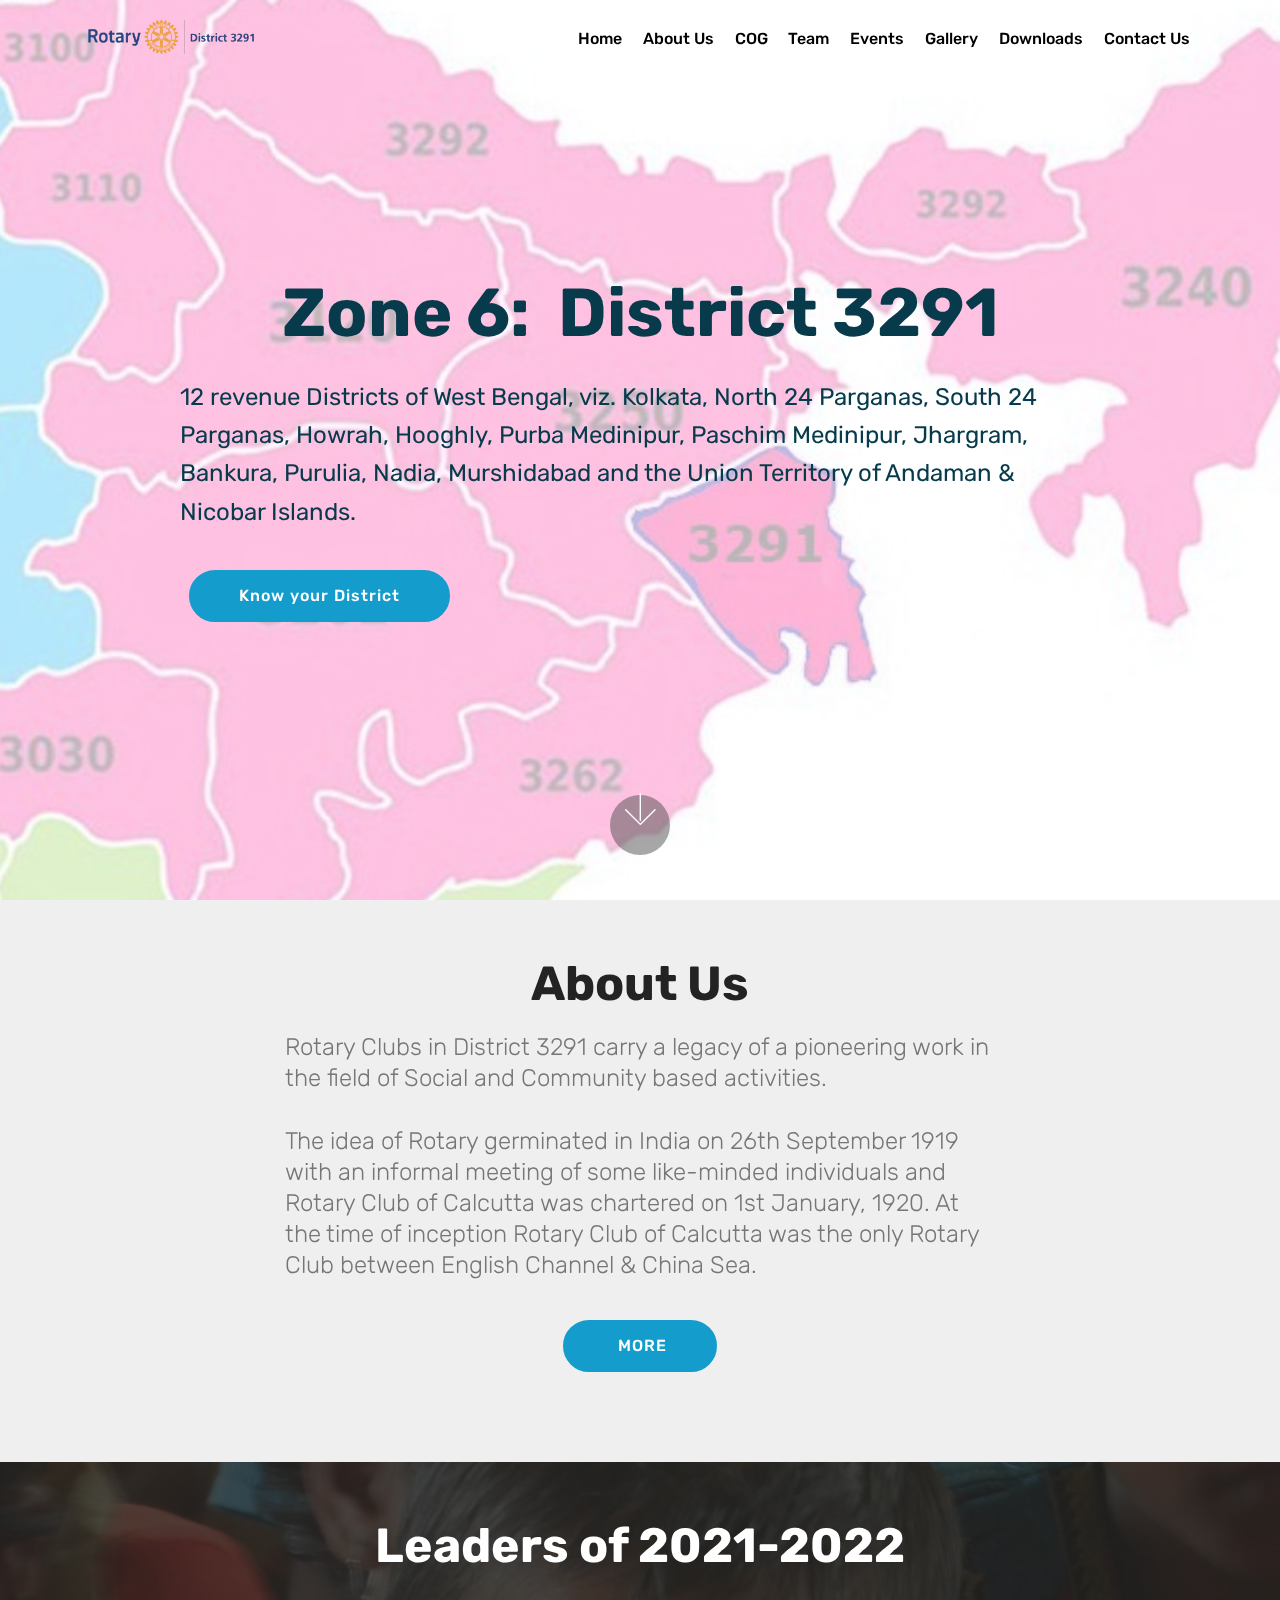
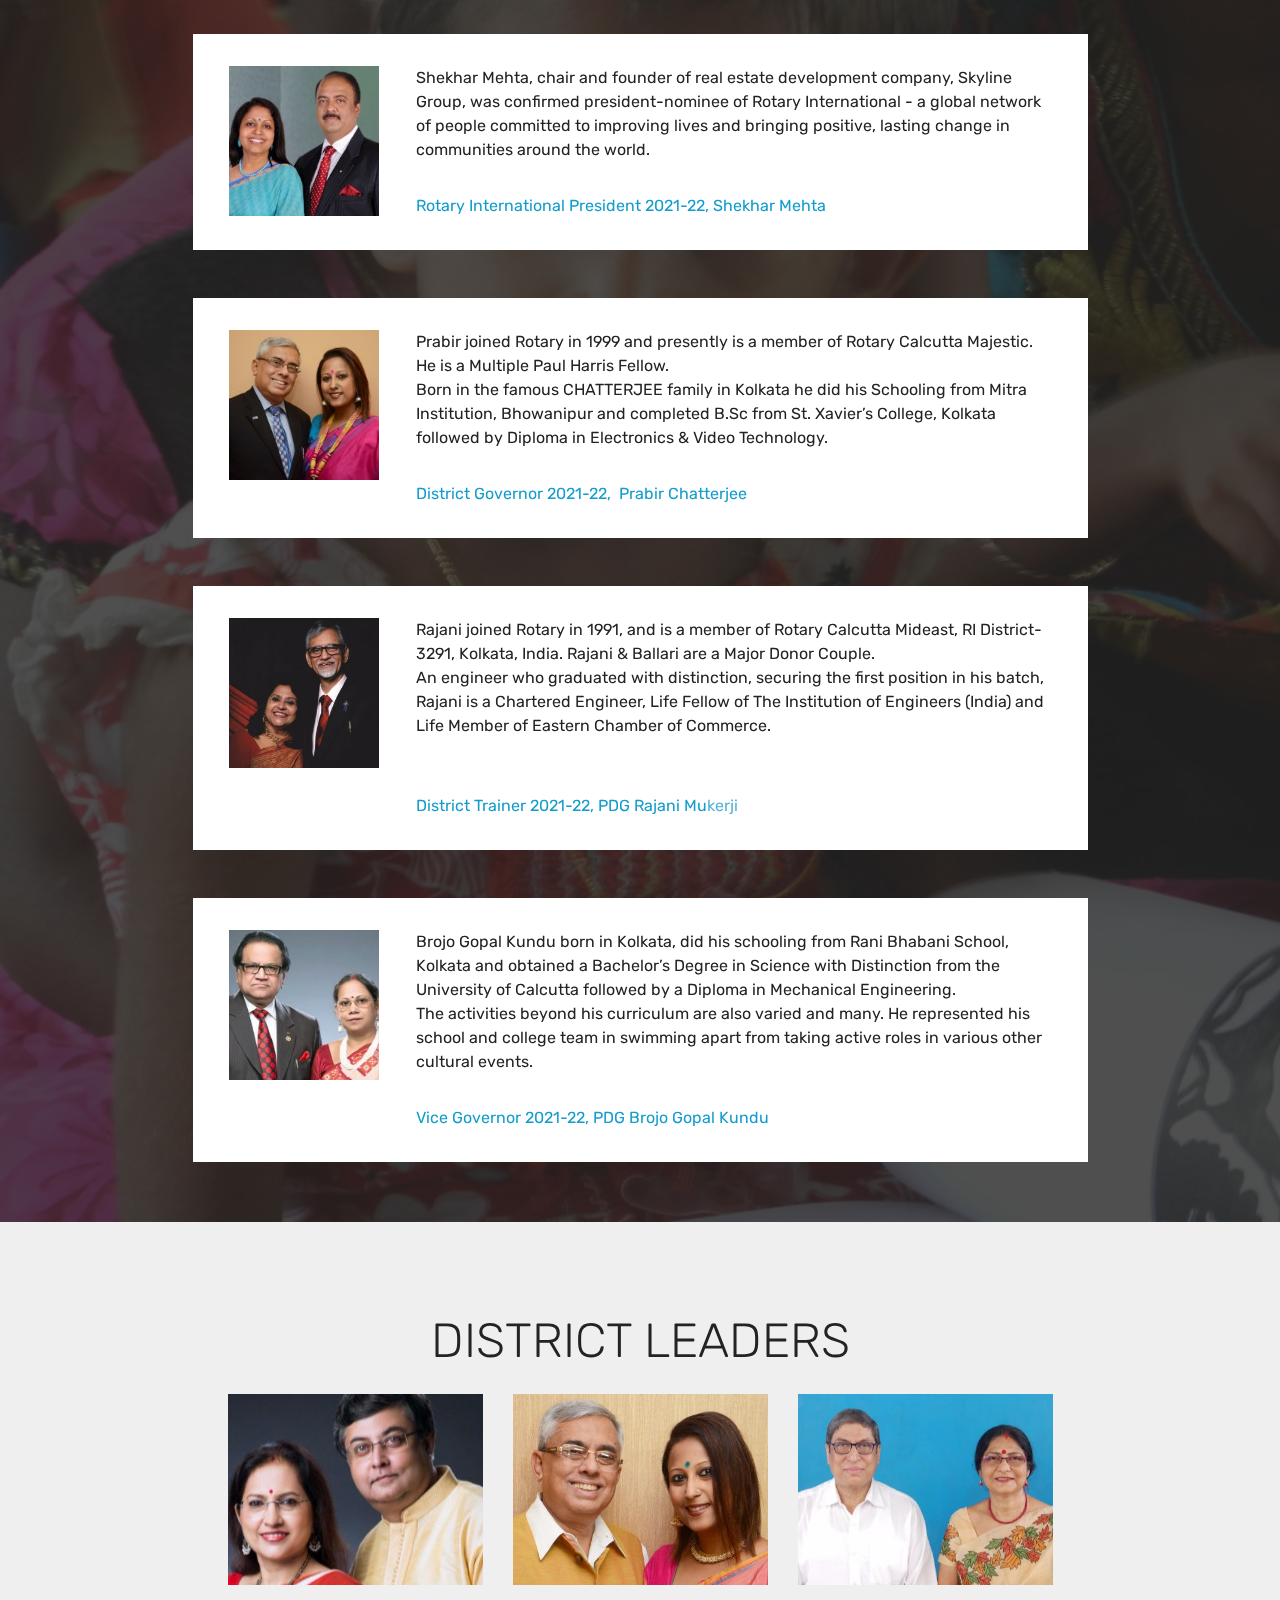
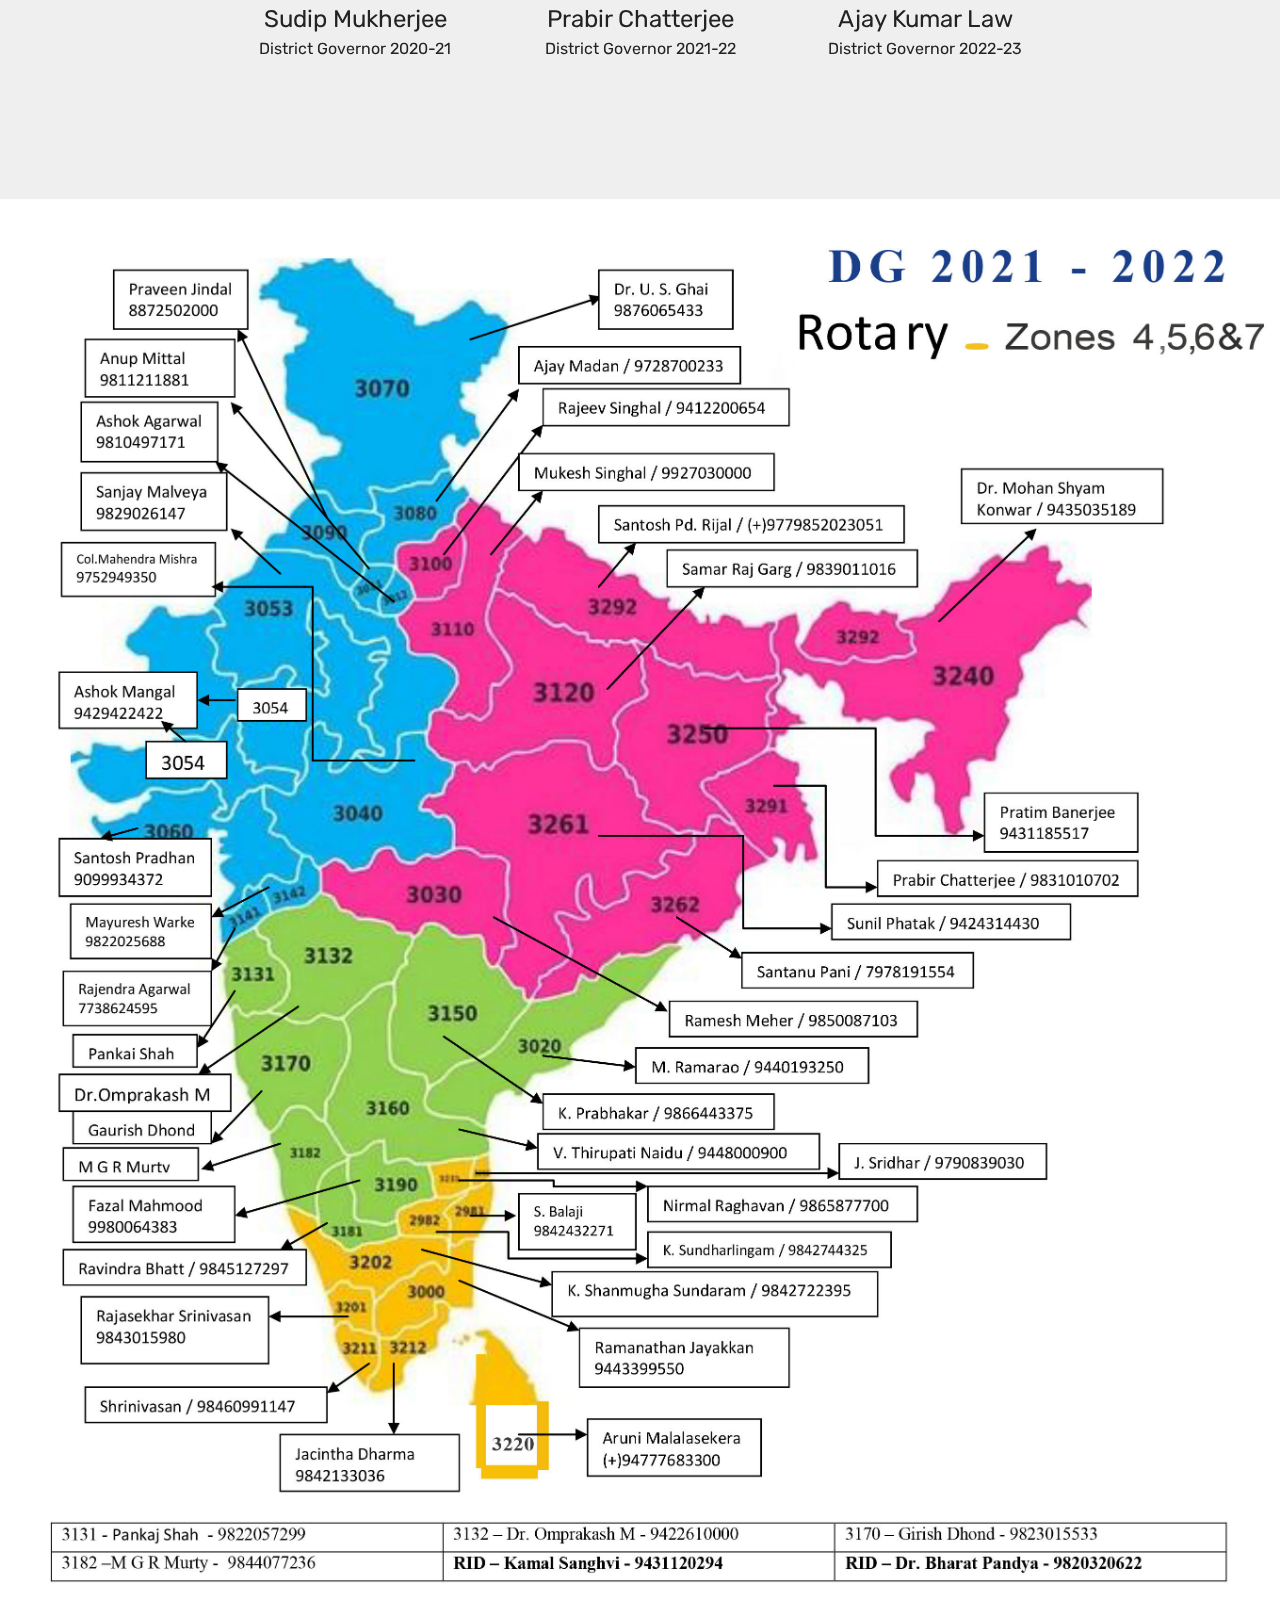
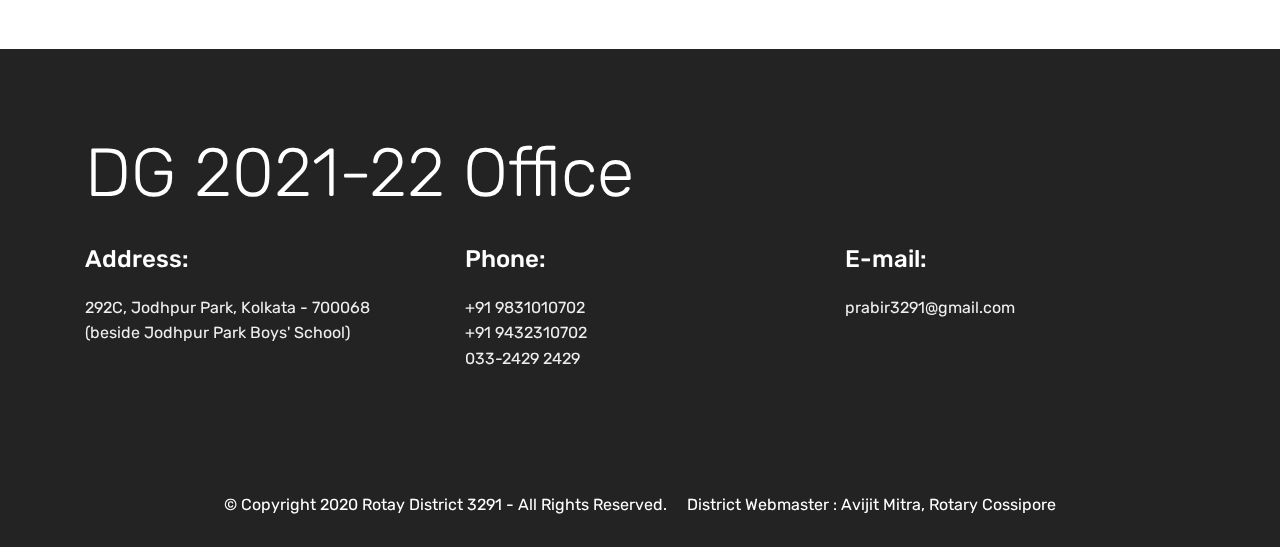
==== commit 57b4b8eb: "create github pages" ====
--- a/index.html
+++ b/index.html
@@ -67,7 +67,7 @@
     </nav>
 </section>
 
-<section class="engine"><a href="https://mobirise.info/t">free amp templates</a></section><section class="cid-s2CjEfS41H mbr-fullscreen mbr-parallax-background" id="header2-1">
+<section class="engine"><a href="https://mobirise.info/r">free bootstrap template</a></section><section class="cid-s2CjEfS41H mbr-fullscreen mbr-parallax-background" id="header2-1">
 
     
 
@@ -103,7 +103,7 @@
                     About Us</strong></h2>
                 <h3 class="mbr-section-subtitle align-center mbr-light mbr-fonts-style display-5">Rotary Clubs in District 3291 carry a legacy of a pioneering work in the field of Social and Community based activities.<br><br> 
 <div>
-</div><div>The idea of Rotary germinated in India on 26th September 1919 with an informal meeting of some like-minded individuals and Rotary Club of Calcutta was chartered on 1st January, 2020. At the time of inception Rotary Club of Calcutta was the only Rotary Club between English Channel &amp; China Sea.
+</div><div>The idea of Rotary germinated in India on 26th September 1919 with an informal meeting of some like-minded individuals and Rotary Club of Calcutta was chartered on 1st January, 1920. At the time of inception Rotary Club of Calcutta was the only Rotary Club between English Channel &amp; China Sea.
 </div><div><span style="font-size: 1.5rem;"></span></div></h3>
                 <div class="mbr-section-btn align-center py-4"><a class="btn btn-primary display-4" href="page4.html">&nbsp;MORE</a></div>
             </div>
--- a/assets/mobirise/css/mbr-additional.css
+++ b/assets/mobirise/css/mbr-additional.css
@@ -2702,40 +2702,6 @@
   width: 100%;
   overflow: hidden;
 }
-.cid-s2P5eDXj7P {
-  padding-top: 0px;
-  padding-bottom: 0px;
-  background-color: #efefef;
-}
-.cid-s2P5eDXj7P .card-box {
-  background-color: #ffffff;
-  padding: 2rem;
-}
-.cid-s2P5eDXj7P h4 {
-  font-weight: 500;
-  margin-bottom: 0;
-  text-align: left;
-}
-.cid-s2P5eDXj7P p {
-  color: #767676;
-  text-align: left;
-}
-.cid-s2P5eDXj7P .card-wrapper {
-  position: relative;
-  box-shadow: 0px 0px 0px 0px rgba(0, 0, 0, 0);
-  transition: box-shadow 0.3s;
-}
-.cid-s2P5eDXj7P .card-wrapper:hover {
-  box-shadow: 0px 0px 30px 0px rgba(0, 0, 0, 0.05);
-  transition: box-shadow 0.3s;
-}
-.cid-s2P5eDXj7P .card-img {
-  position: absolute;
-  top: 0;
-  left: 0;
-  width: 100%;
-  overflow: hidden;
-}
 .cid-s2ZPnxKotV {
   padding-top: 90px;
   padding-bottom: 90px;
@@ -3229,8 +3195,6 @@
   background-color: #232323;
 }
 .cid-s362Jb8GYt {
-  padding-top: 90px;
-  padding-bottom: 90px;
   background-image: url("../../../assets/images/rm-bm-14a-2000x1812.jpeg");
 }
 .cid-s362Jb8GYt .mbr-text,
@@ -5925,7 +5889,7 @@
   background-color: #232323;
 }
 .cid-s38nVDtHL0 {
-  background: #ffffff;
+  background: #efefef;
   padding-top: 120px;
   padding-bottom: 75px;
 }
--- a/assets/mobirise/css/mbr-additional.css
+++ b/assets/mobirise/css/mbr-additional.css
@@ -2702,40 +2702,6 @@
   width: 100%;
   overflow: hidden;
 }
-.cid-s2P5eDXj7P {
-  padding-top: 0px;
-  padding-bottom: 0px;
-  background-color: #efefef;
-}
-.cid-s2P5eDXj7P .card-box {
-  background-color: #ffffff;
-  padding: 2rem;
-}
-.cid-s2P5eDXj7P h4 {
-  font-weight: 500;
-  margin-bottom: 0;
-  text-align: left;
-}
-.cid-s2P5eDXj7P p {
-  color: #767676;
-  text-align: left;
-}
-.cid-s2P5eDXj7P .card-wrapper {
-  position: relative;
-  box-shadow: 0px 0px 0px 0px rgba(0, 0, 0, 0);
-  transition: box-shadow 0.3s;
-}
-.cid-s2P5eDXj7P .card-wrapper:hover {
-  box-shadow: 0px 0px 30px 0px rgba(0, 0, 0, 0.05);
-  transition: box-shadow 0.3s;
-}
-.cid-s2P5eDXj7P .card-img {
-  position: absolute;
-  top: 0;
-  left: 0;
-  width: 100%;
-  overflow: hidden;
-}
 .cid-s2ZPnxKotV {
   padding-top: 90px;
   padding-bottom: 90px;
@@ -3229,8 +3195,6 @@
   background-color: #232323;
 }
 .cid-s362Jb8GYt {
-  padding-top: 90px;
-  padding-bottom: 90px;
   background-image: url("../../../assets/images/rm-bm-14a-2000x1812.jpeg");
 }
 .cid-s362Jb8GYt .mbr-text,
@@ -5925,7 +5889,7 @@
   background-color: #232323;
 }
 .cid-s38nVDtHL0 {
-  background: #ffffff;
+  background: #efefef;
   padding-top: 120px;
   padding-bottom: 75px;
 }
